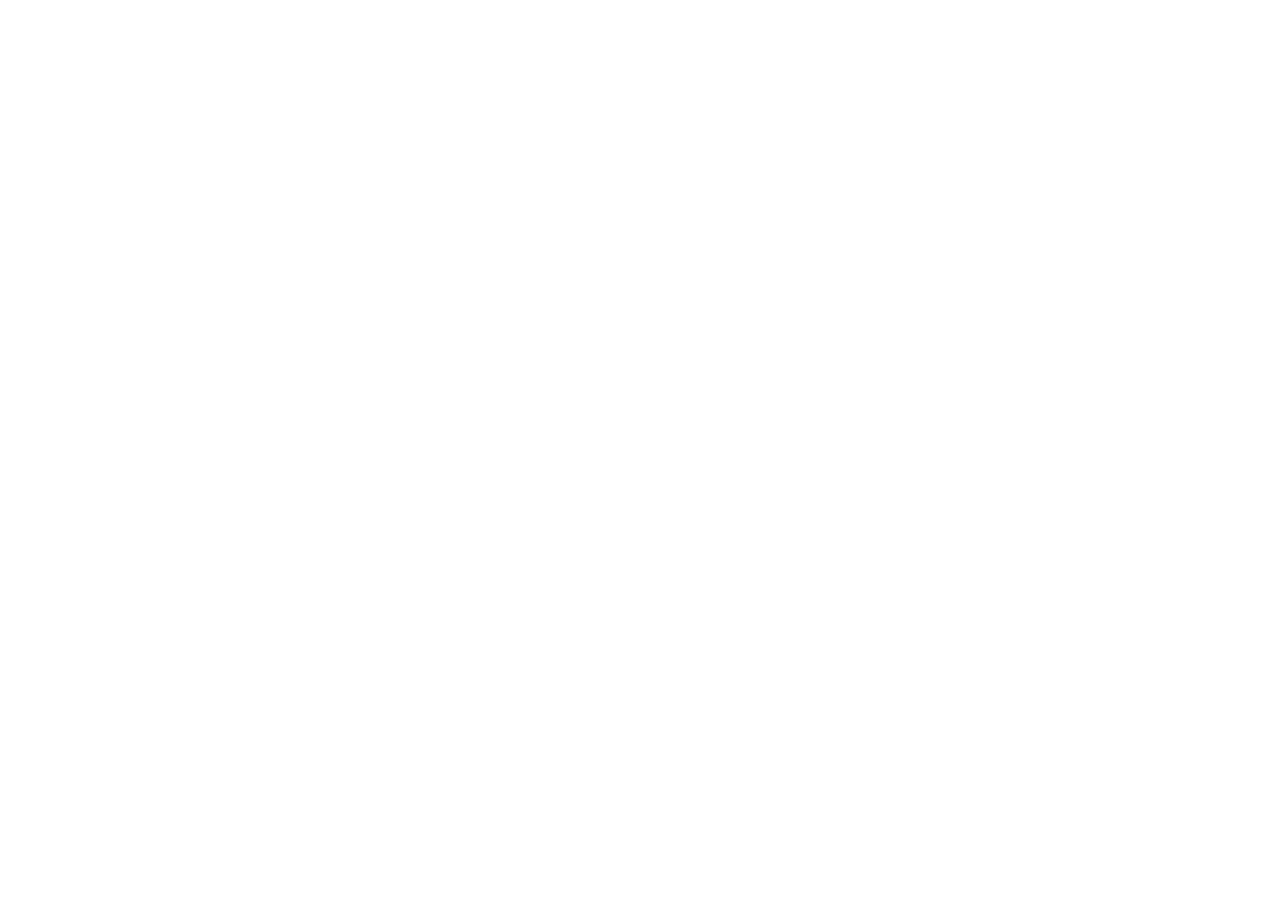
==== index.html @ 7405d925 "parte inicial del html, aplicado el scss y el git" ====
<!DOCTYPE html>
<html lang="es">
<head>
    <meta charset="UTF-8">
    <meta name="viewport" content="width=device-width, initial-scale=1.0">
    <title>Supervivencia</title>
    <link rel="stylesheet" href="https://cdnjs.cloudflare.com/ajax/libs/font-awesome/6.5.2/css/all.min.css" integrity="sha512-SnH5WK+bZxgPHs44uWIX+LLJAJ9/2PkPKZ5QiAj6Ta86w+fsb2TkcmfRyVX3pBnMFcV7oQPJkl9QevSCWr3W6A==" crossorigin="anonymous" referrerpolicy="no-referrer" />
    <link href="https://cdn.jsdelivr.net/npm/bootstrap@5.0.2/dist/css/bootstrap.min.css" rel="stylesheet" integrity="sha384-EVSTQN3/azprG1Anm3QDgpJLIm9Nao0Yz1ztcQTwFspd3yD65VohhpuuCOmLASjC" crossorigin="anonymous">
    <link rel="stylesheet" href="/estilos.css">
</head>
<body>
    
</body>
</html>
---- estilos.css ----
/*# sourceMappingURL=estilos.css.map */
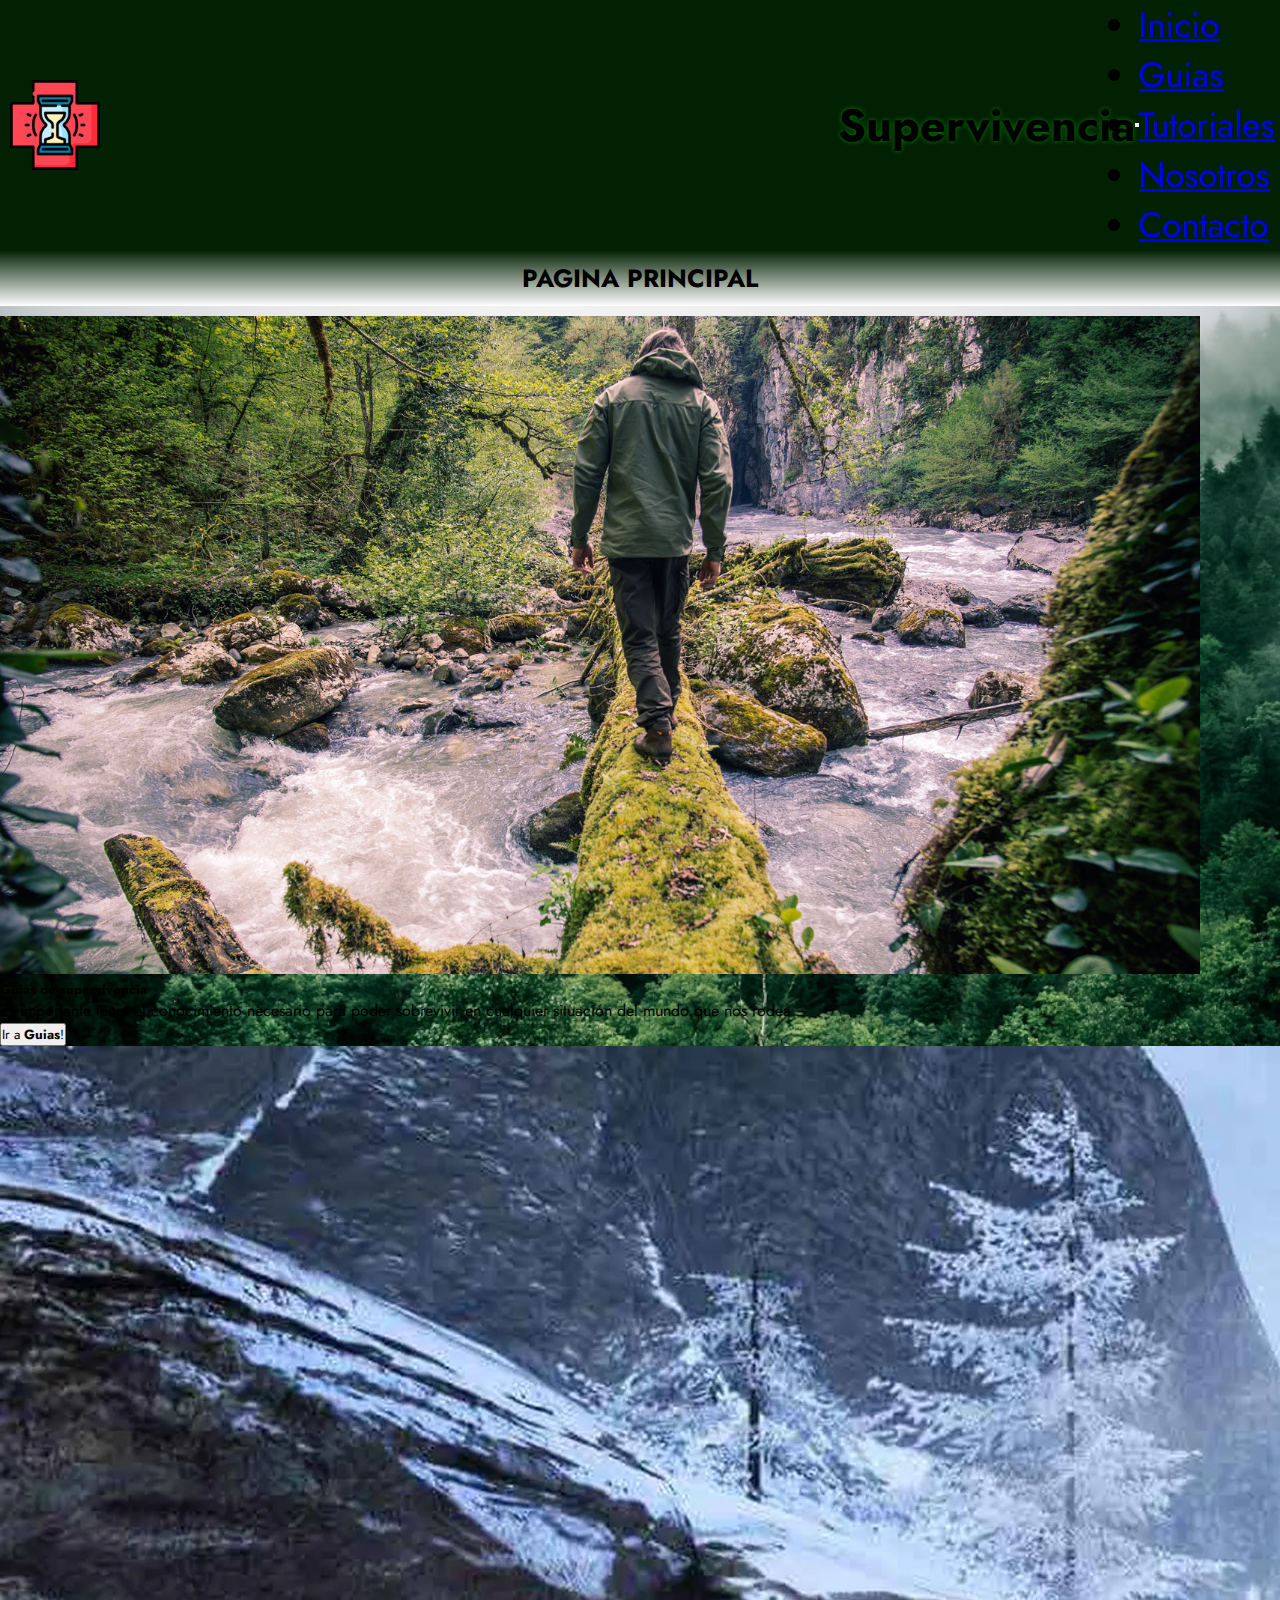
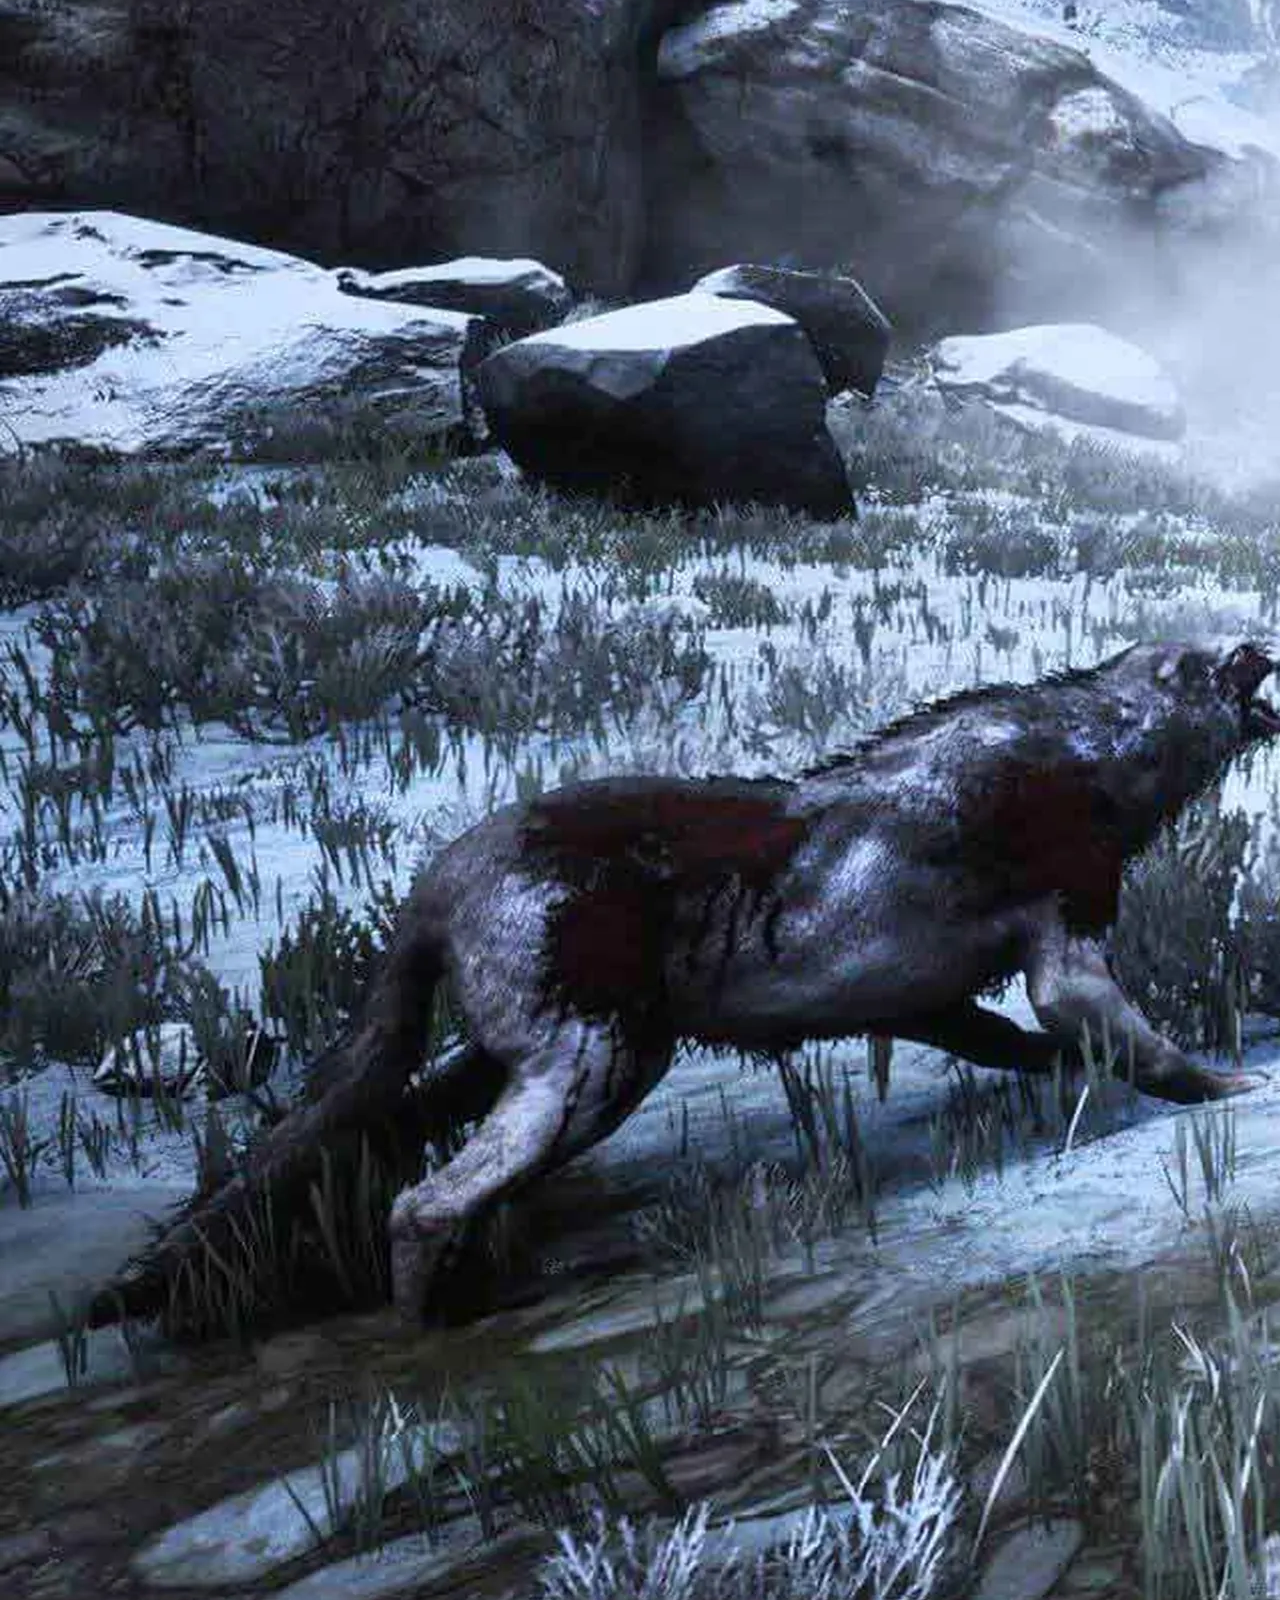
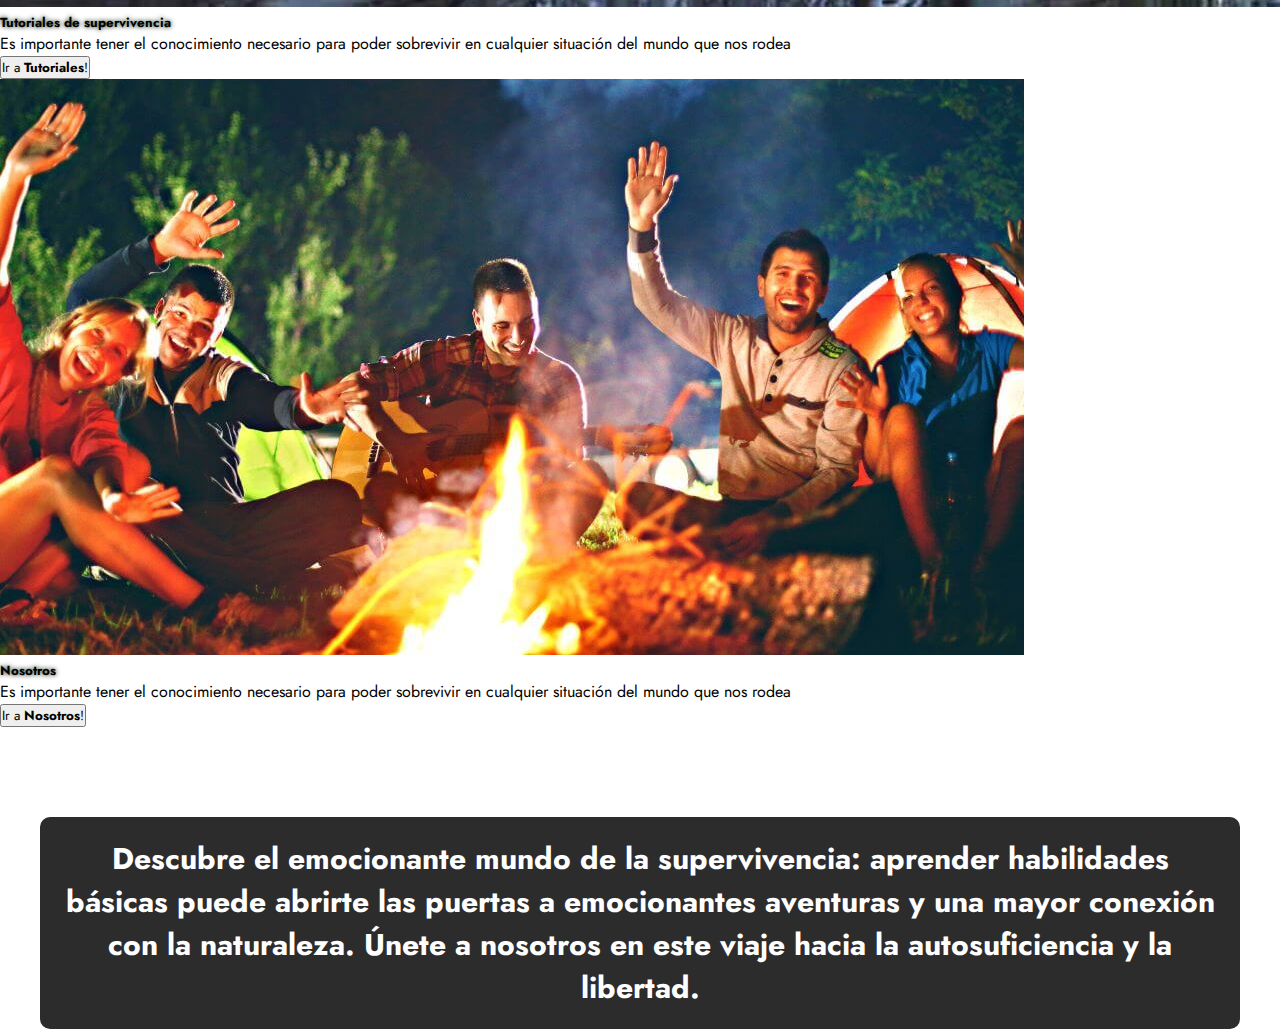
==== commit 4937a370: "cree el inicio y base inciial del html, use boostrap, grid en boostrap, agregue imagenes y unas card" ====
--- a/index.html
+++ b/index.html
@@ -9,6 +9,81 @@
     <link rel="stylesheet" href="/estilos.css">
 </head>
 <body>
-    
+    <header>
+        <nav class="navbar navbar-expand-lg navbar-light bg-light">
+            <div class="container-fluid">
+                <a class="navbar-brand" href="#"><img src="./assets/LOGO.png" alt="Logo Supervivencia" id="logo"></a>
+                <h1>Supervivencia</h1>
+                <button class="navbar-toggler" type="button" data-bs-toggle="collapse" data-bs-target="#navbarNavDropdown" aria-controls="navbarNavDropdown" aria-expanded="false" aria-label="Toggle navigation">
+                <span class="navbar-toggler-icon"></span>
+            </button>
+            <div class="collapse navbar-collapse" id="navbarNavDropdown">
+                <ul class="navbar-nav">
+                    <li class="nav-item">
+                        <a class="nav-link active" aria-current="page" href="#">Inicio</a>
+                    </li>
+                    <li class="nav-item">
+                        <a class="nav-link" href="#">Guias</a>
+                    </li>
+                    <li class="nav-item">
+                        <a class="nav-link" href="#">Tutoriales</a>
+                    </li>
+                    <li class="nav-item">
+                        <a class="nav-link" href="#">Nosotros</a>
+                    </li>
+                    <li class="nav-item">
+                        <a class="nav-link" href="#">Contacto</a>
+                        </li>
+                </ul>
+            </div>
+            </div>
+        </nav>
+    </header>
+    <main>
+        <h2>PAGINA PRINCIPAL</h2>
+        <section class="container cards">
+            <div class="row justify-content-center">
+                <div class="col-4">
+                    <div class="card guia">
+                        <img src="./assets/GUIA.png" class="card-img-top" alt="Referencia Hombre en el Bosque">
+                        <div class="card-body">
+                            <h5 class="card-title">Guias de supervivencia</h5>
+                            <p class="card-text">Es importante tener el conocimiento necesario para poder sobrevivir en cualquier situación del mundo que nos rodea</p>
+                            <button type="button" class="btn btn-success">Ir a <strong>Guias</strong>!</button>
+                        </div>
+                    </div>
+                </div>
+                <div class="col-4">
+                    <div class="card guia">
+                        <img src="./assets/TUTORIALES.webp" class="card-img-top" alt="Referencia Hombre en el Bosque">
+                        <div class="card-body">
+                            <h5 class="card-title">Tutoriales de supervivencia</h5>
+                            <p class="card-text">Es importante tener el conocimiento necesario para poder sobrevivir en cualquier situación del mundo que nos rodea</p>
+                            <button type="button" class="btn btn-success">Ir a <strong>Tutoriales</strong>!</button>
+                        </div>
+                    </div>
+                </div>
+                <div class="col-4">
+                    <div class="card guia">
+                        <img src="./assets/NOSOTROSjpg.jpg" class="card-img-top" alt="Gente acampando">
+                        <div class="card-body">
+                            <h5 class="card-title">Nosotros</h5>
+                            <p class="card-text">Es importante tener el conocimiento necesario para poder sobrevivir en cualquier situación del mundo que nos rodea</p>
+                            <button type="button" class="btn btn-success">Ir a <strong>Nosotros</strong>!</button>
+                        </div>
+                    </div>
+                </div>
+            </div>
+        </section>   
+        <h3 class="bionos">Descubre el emocionante mundo de la supervivencia: aprender habilidades básicas puede abrirte las puertas a emocionantes aventuras y una mayor conexión con la naturaleza. Únete a nosotros en este viaje hacia la autosuficiencia y la libertad.</h3>     
+    </main>
+    <footer>
+        <p>&copy; 2024 <strong>Supervivencia</strong>. Todos los derechos reservados.
+        <a href="https://www.instagram.com/"><i class="fa-brands fa-instagram fa-beat"></i></a>
+        <a href="https://www.facebook.com"><i class="fa-brands fa-facebook fa-beat"></i></a>
+        </p>
+    </footer>
+    <script src="https://cdn.jsdelivr.net/npm/@popperjs/core@2.9.2/dist/umd/popper.min.js" integrity="sha384-IQsoLXl5PILFhosVNubq5LC7Qb9DXgDA9i+tQ8Zj3iwWAwPtgFTxbJ8NT4GN1R8p" crossorigin="anonymous"></script>
+    <script src="https://cdn.jsdelivr.net/npm/bootstrap@5.0.2/dist/js/bootstrap.min.js" integrity="sha384-cVKIPhGWiC2Al4u+LWgxfKTRIcfu0JTxR+EQDz/bgldoEyl4H0zUF0QKbrJ0EcQF" crossorigin="anonymous"></script>
 </body>
 </html>--- a/estilos.css
+++ b/estilos.css
@@ -1,3 +1,111 @@
+@import url("https://fonts.googleapis.com/css2?family=Jost:ital,wght@0,100..900;1,100..900&display=swap");
+* {
+  margin: 0;
+  padding: 0;
+  box-sizing: border-box;
+  font-family: "Jost", sans-serif;
+}
 
+main {
+  height: 800px;
+  width: auto;
+  background-image: url(./assets/BACKGROUND.avif);
+  background-size: cover;
+  background-position: center;
+}
+main h2 {
+  background-image: linear-gradient(to bottom, rgb(2, 32, 2), rgb(255, 255, 255)) !important;
+  font-size: 25px;
+  padding: 10px;
+  text-align: center;
+}
+
+.cards {
+  margin-top: 10px;
+}
+.cards .guia img {
+  background-position: center;
+  filter: grayscale(0%);
+  transition: 0.5s;
+}
+.cards .guia img:hover {
+  filter: grayscale(100%) !important;
+  transform: scale(0.93);
+}
+.cards .guia .card-title {
+  text-shadow: 0 0 5px rgb(0, 27, 0);
+}
+.cards .guia .boton-cards {
+  background-color: green !important;
+  border: rgb(2, 32, 2);
+}
+
+header #logo {
+  width: 110px;
+  padding: 10px;
+}
+header h1 {
+  font-size: 45px;
+  margin-left: 30px;
+  text-shadow: 0 0 5px green;
+}
+header .navbar {
+  border-top: none !important;
+  border-bottom: none !important;
+  background-color: rgb(2, 32, 2) !important;
+}
+header .container-fluid {
+  background-color: rgb(2, 32, 2);
+  display: flex;
+  align-items: center;
+}
+header .container-fluid .navbar-brand {
+  display: flex;
+  align-items: center;
+  margin-right: auto;
+  vertical-align: center;
+}
+header .container-fluid .navbar-nav {
+  margin-left: auto;
+  font-size: 35px;
+  padding: 0px;
+}
+header .container-fluid .navbar-nav .nav-link {
+  margin-right: 5px;
+}
+
+.bionos {
+  font-size: 30px;
+  color: #FFFFFF;
+  text-align: center;
+  padding: 20px;
+  background-color: rgba(24, 23, 23, 0.911);
+  border-radius: 10px;
+  margin: 40px;
+  margin-top: 90px;
+}
+
+footer {
+  background-color: #0f0000;
+  color: white;
+  text-align: center;
+  padding: 20px;
+  font-size: 25px;
+}
+
+footer p {
+  display: inline-block;
+  vertical-align: middle;
+  text-align: center;
+}
+
+footer i {
+  display: inline-block;
+  margin-left: 10px !important;
+  font-size: 45px;
+  padding: 5px;
+  color: green;
+  vertical-align: middle;
+}
 
 /*# sourceMappingURL=estilos.css.map */
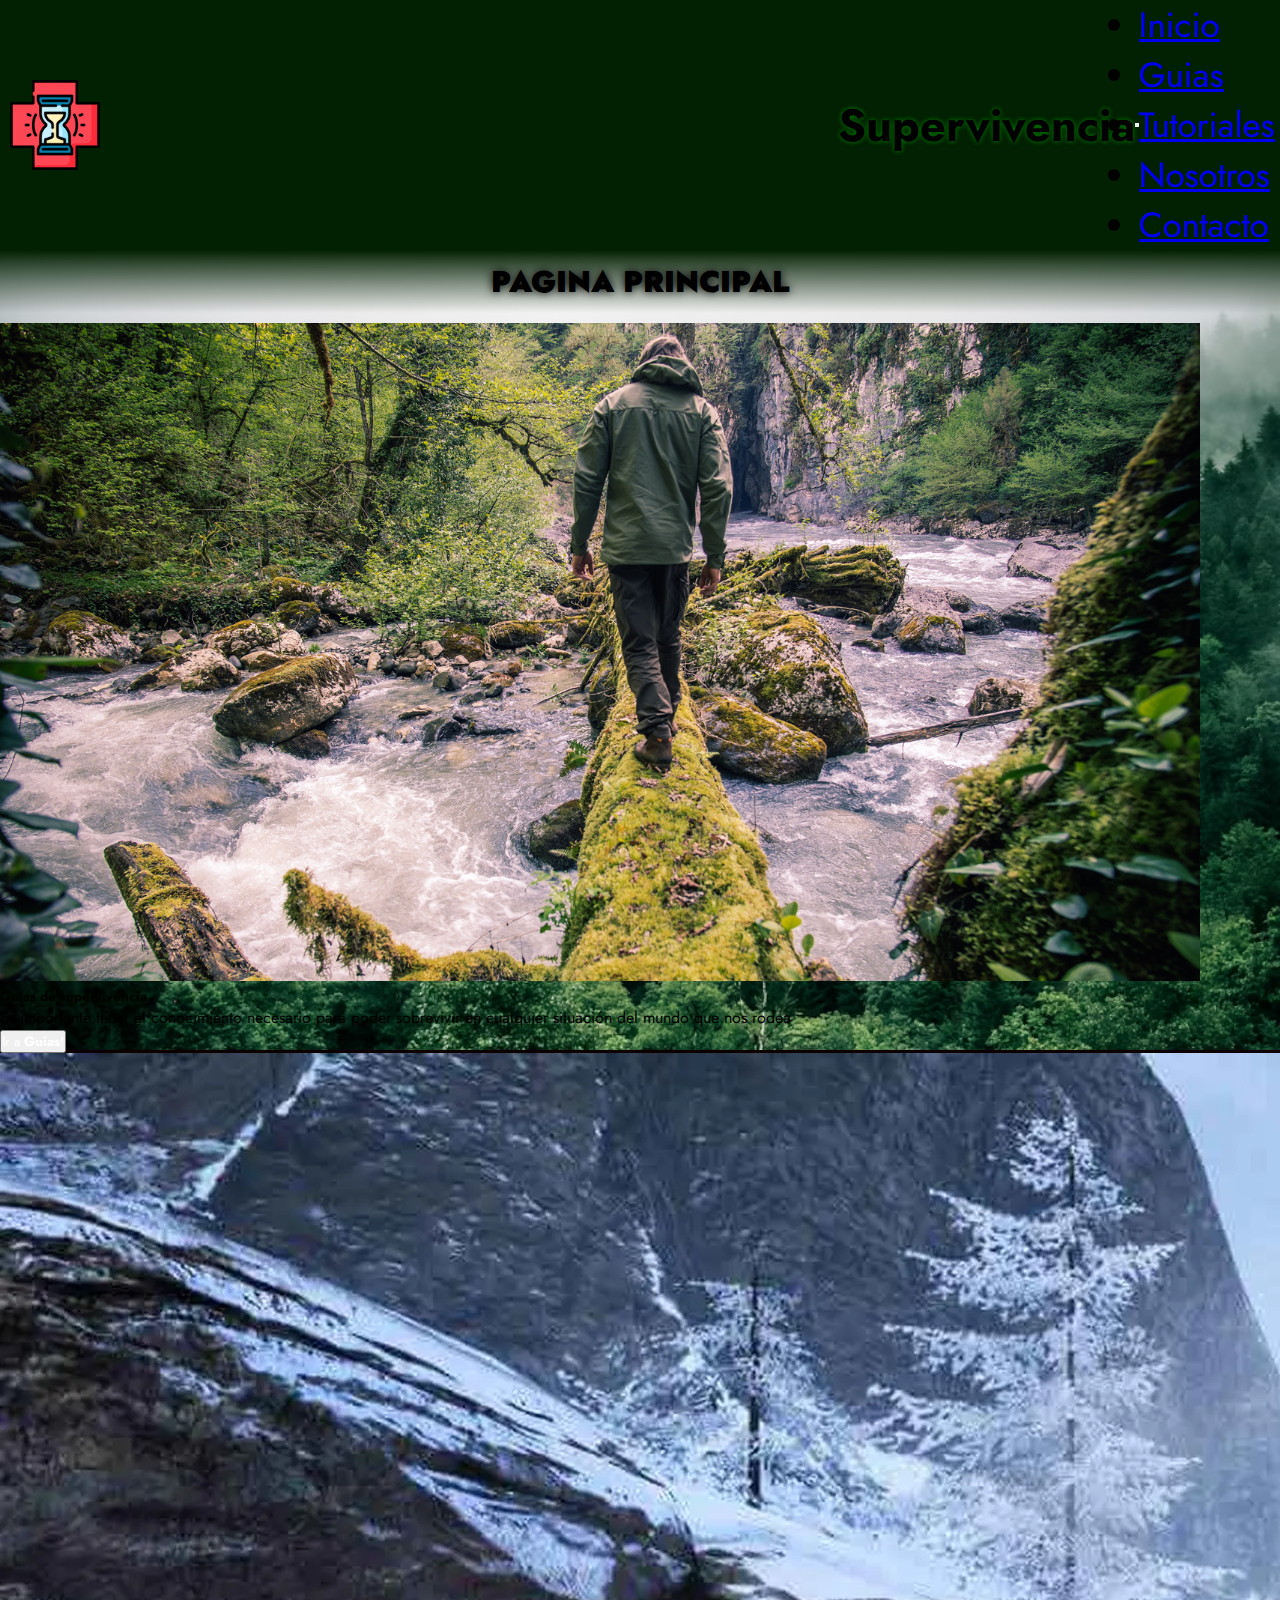
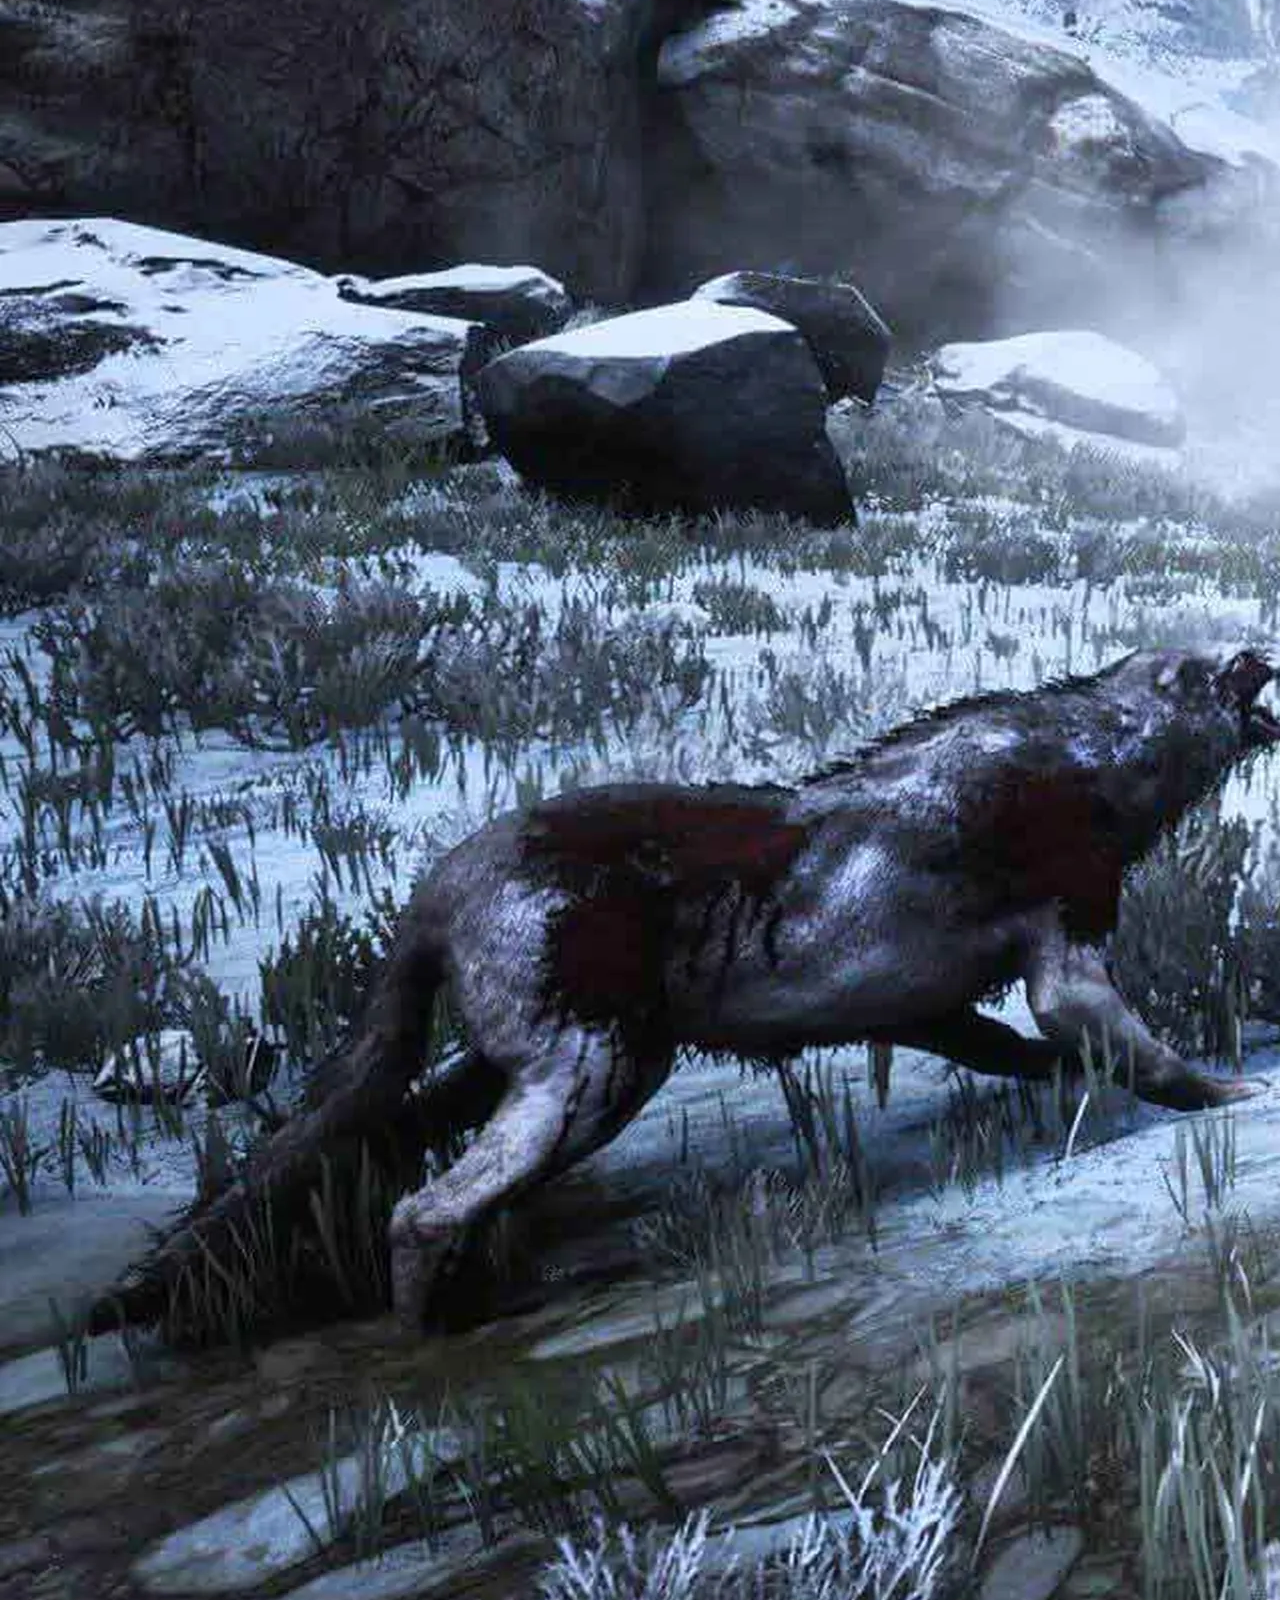
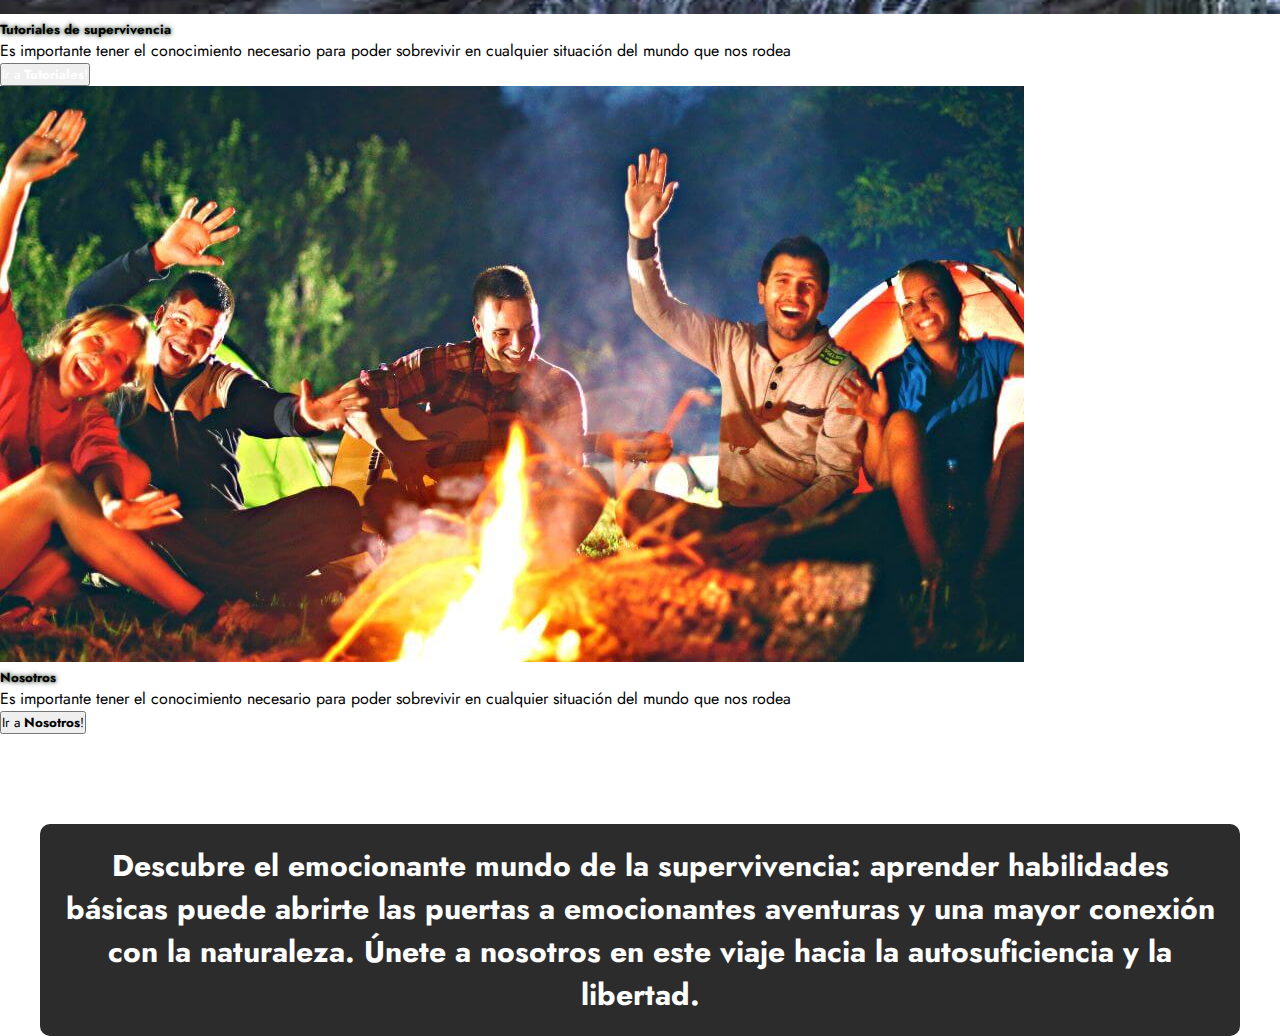
==== commit ebb45c65: "finalizada la guia con grid desde scss, empezando señales" ====
--- a/index.html
+++ b/index.html
@@ -23,10 +23,10 @@
                         <a class="nav-link active" aria-current="page" href="#">Inicio</a>
                     </li>
                     <li class="nav-item">
-                        <a class="nav-link" href="#">Guias</a>
+                        <a class="nav-link" href="./pages/guias.html">Guias</a>
                     </li>
                     <li class="nav-item">
-                        <a class="nav-link" href="#">Tutoriales</a>
+                        <a class="nav-link" href="./pages/tutoriales.html">Tutoriales</a>
                     </li>
                     <li class="nav-item">
                         <a class="nav-link" href="#">Nosotros</a>
@@ -39,8 +39,8 @@
             </div>
         </nav>
     </header>
-    <main>
-        <h2>PAGINA PRINCIPAL</h2>
+    <main class="inicio-main">
+        <h2 class="info"><strong>PAGINA PRINCIPAL</strong></h2>
         <section class="container cards">
             <div class="row justify-content-center">
                 <div class="col-4">
@@ -49,7 +49,7 @@
                         <div class="card-body">
                             <h5 class="card-title">Guias de supervivencia</h5>
                             <p class="card-text">Es importante tener el conocimiento necesario para poder sobrevivir en cualquier situación del mundo que nos rodea</p>
-                            <button type="button" class="btn btn-success">Ir a <strong>Guias</strong>!</button>
+                            <button type="button" class="btn btn-success"><a class="boton" href="./pages/guias.html">Ir a <strong>Guias</strong>!</a></button>
                         </div>
                     </div>
                 </div>
@@ -59,7 +59,7 @@
                         <div class="card-body">
                             <h5 class="card-title">Tutoriales de supervivencia</h5>
                             <p class="card-text">Es importante tener el conocimiento necesario para poder sobrevivir en cualquier situación del mundo que nos rodea</p>
-                            <button type="button" class="btn btn-success">Ir a <strong>Tutoriales</strong>!</button>
+                            <button type="button" class="btn btn-success boton">Ir a <strong>Tutoriales</strong>!</button>
                         </div>
                     </div>
                 </div>
--- a/estilos.css
+++ b/estilos.css
@@ -1,3 +1,4 @@
+@charset "UTF-8";
 @import url("https://fonts.googleapis.com/css2?family=Jost:ital,wght@0,100..900;1,100..900&display=swap");
 * {
   margin: 0;
@@ -6,16 +7,32 @@
   font-family: "Jost", sans-serif;
 }
 
-main {
+.inicio-main {
   height: 800px;
   width: auto;
   background-image: url(./assets/BACKGROUND.avif);
   background-size: cover;
   background-position: center;
 }
-main h2 {
-  background-image: linear-gradient(to bottom, rgb(2, 32, 2), rgb(255, 255, 255)) !important;
-  font-size: 25px;
+.inicio-main .info {
+  background-image: linear-gradient(to bottom, rgb(2, 32, 2), rgba(2, 32, 2, 0)) !important;
+  font-size: 30px;
+  text-shadow: 0 0 10px black;
+  padding: 10px;
+  text-align: center;
+}
+
+.otros-main {
+  height: 1200px;
+  width: auto;
+  background-image: url(./assets/ARBOLES.jpg);
+  background-size: cover;
+  background-position: center;
+}
+.otros-main .info {
+  background-image: linear-gradient(to bottom, rgb(2, 32, 2), rgba(2, 32, 2, 0)) !important;
+  font-size: 30px;
+  text-shadow: 0 0 10px black;
   padding: 10px;
   text-align: center;
 }
@@ -35,9 +52,13 @@
 .cards .guia .card-title {
   text-shadow: 0 0 5px rgb(0, 27, 0);
 }
-.cards .guia .boton-cards {
-  background-color: green !important;
-  border: rgb(2, 32, 2);
+
+.boton {
+  text-decoration: none;
+  color: white;
+}
+.boton .boton:hover {
+  color: whitesmoke;
 }
 
 header #logo {
@@ -108,4 +129,94 @@
   vertical-align: middle;
 }
 
+.articulos {
+  display: grid;
+  grid-template-columns: repeat(2, 1fr);
+  gap: 20px;
+  margin: 30px;
+}
+.articulos .articulo {
+  border: 1px black solid;
+  padding: 20px;
+  border-radius: 10px;
+  background-image: linear-gradient(to top, rgba(2, 32, 2, 0.747), rgba(0, 0, 0, 0.918)), url(./assets/BACKGROUND.avif);
+  background-size: cover;
+  background-position: center;
+}
+.articulos .articulo h2 {
+  margin-bottom: 10px;
+}
+.articulos .articulo p {
+  margin-bottom: 15px;
+}
+.articulos .articulo a {
+  color: white;
+  padding: 5px 7px;
+  margin-top: 3px;
+  font-size: 20px;
+  text-shadow: 0 0 5px black;
+  border: 2px solid rgb(2, 32, 2);
+  border-radius: 30px;
+  text-decoration: none;
+  font-weight: bold;
+  transition: 0.5s;
+}
+.articulos .articulo a:hover {
+  background-color: darkgreen;
+}
+.articulos .articulo img {
+  width: 100%;
+  height: 350px;
+  border-radius: 5px;
+  box-shadow: 0 0 10px rgba(0, 0, 0, 0.2);
+}
+
+.señales {
+  display: grid;
+  grid-template-columns: repeat(3, 1fr);
+  gap: 20px;
+  margin: 30px;
+}
+.señales .articulo {
+  border: 1px black solid;
+  padding: 20px;
+  border-radius: 10px;
+  background-image: linear-gradient(to top, rgba(2, 32, 2, 0.747), rgba(0, 0, 0, 0.918)), url(./assets/BACKGROUND.avif);
+  background-size: cover;
+  background-position: center;
+  display: flex; /* Agregar display flex */
+  flex-direction: column; /* Alinear contenido en columna */
+  justify-content: center; /* Centrar verticalmente */
+}
+.señales .articulo h2 {
+  margin-bottom: 10px;
+  font-size: 30px;
+  margin-top: 15px;
+}
+.señales .articulo p {
+  margin-bottom: 15px;
+}
+.señales .articulo a {
+  color: white;
+  padding: 5px 7px;
+  margin-top: 3px;
+  font-size: 20px;
+  text-shadow: 0 0 5px black;
+  border: 2px solid rgb(2, 32, 2);
+  border-radius: 30px;
+  text-decoration: none;
+  font-weight: bold;
+  transition: 0.5s;
+}
+.señales .articulo a:hover {
+  background-color: darkgreen;
+}
+.señales .articulo img {
+  /* width: 100%; */
+  height: 250px;
+  border-radius: 5px;
+  box-shadow: 0 0 10px rgba(0, 0, 0, 0.2);
+  align-self: center; /* Centrar horizontalmente */
+}
+
 /*# sourceMappingURL=estilos.css.map */
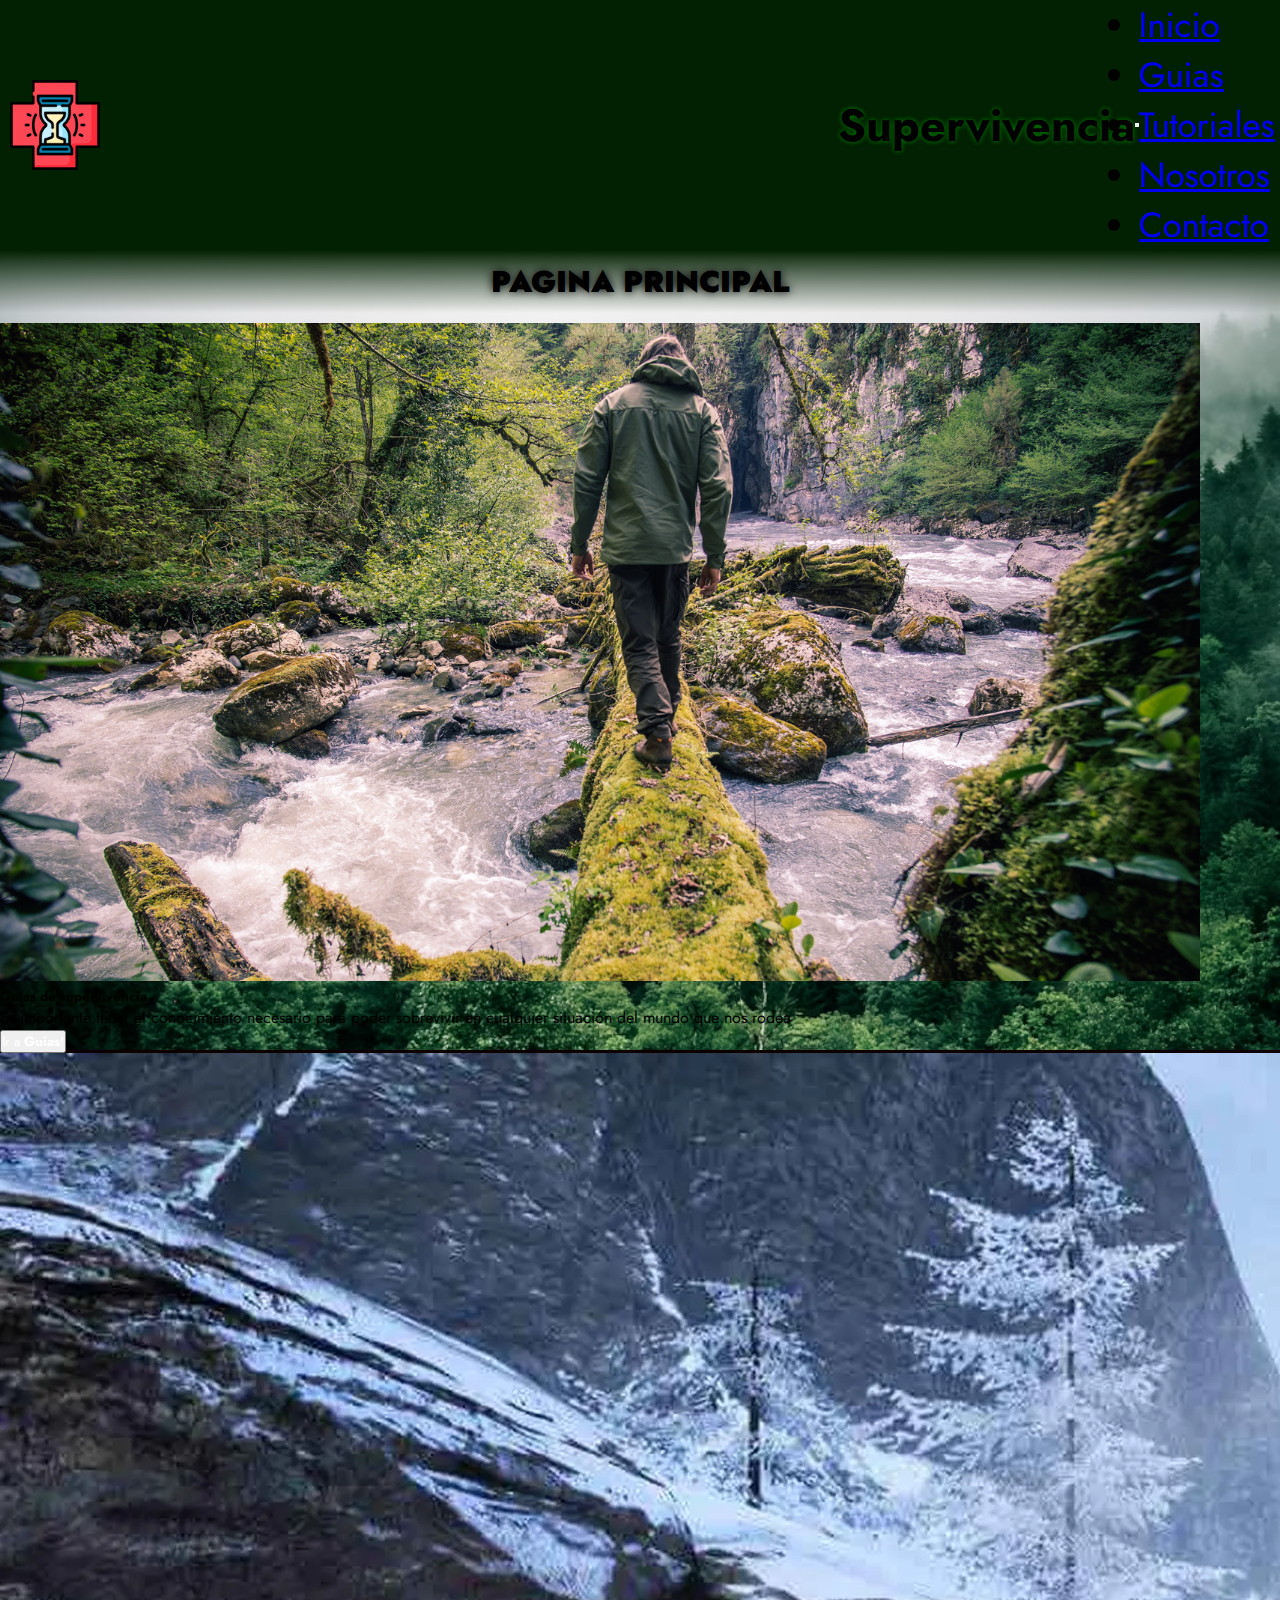
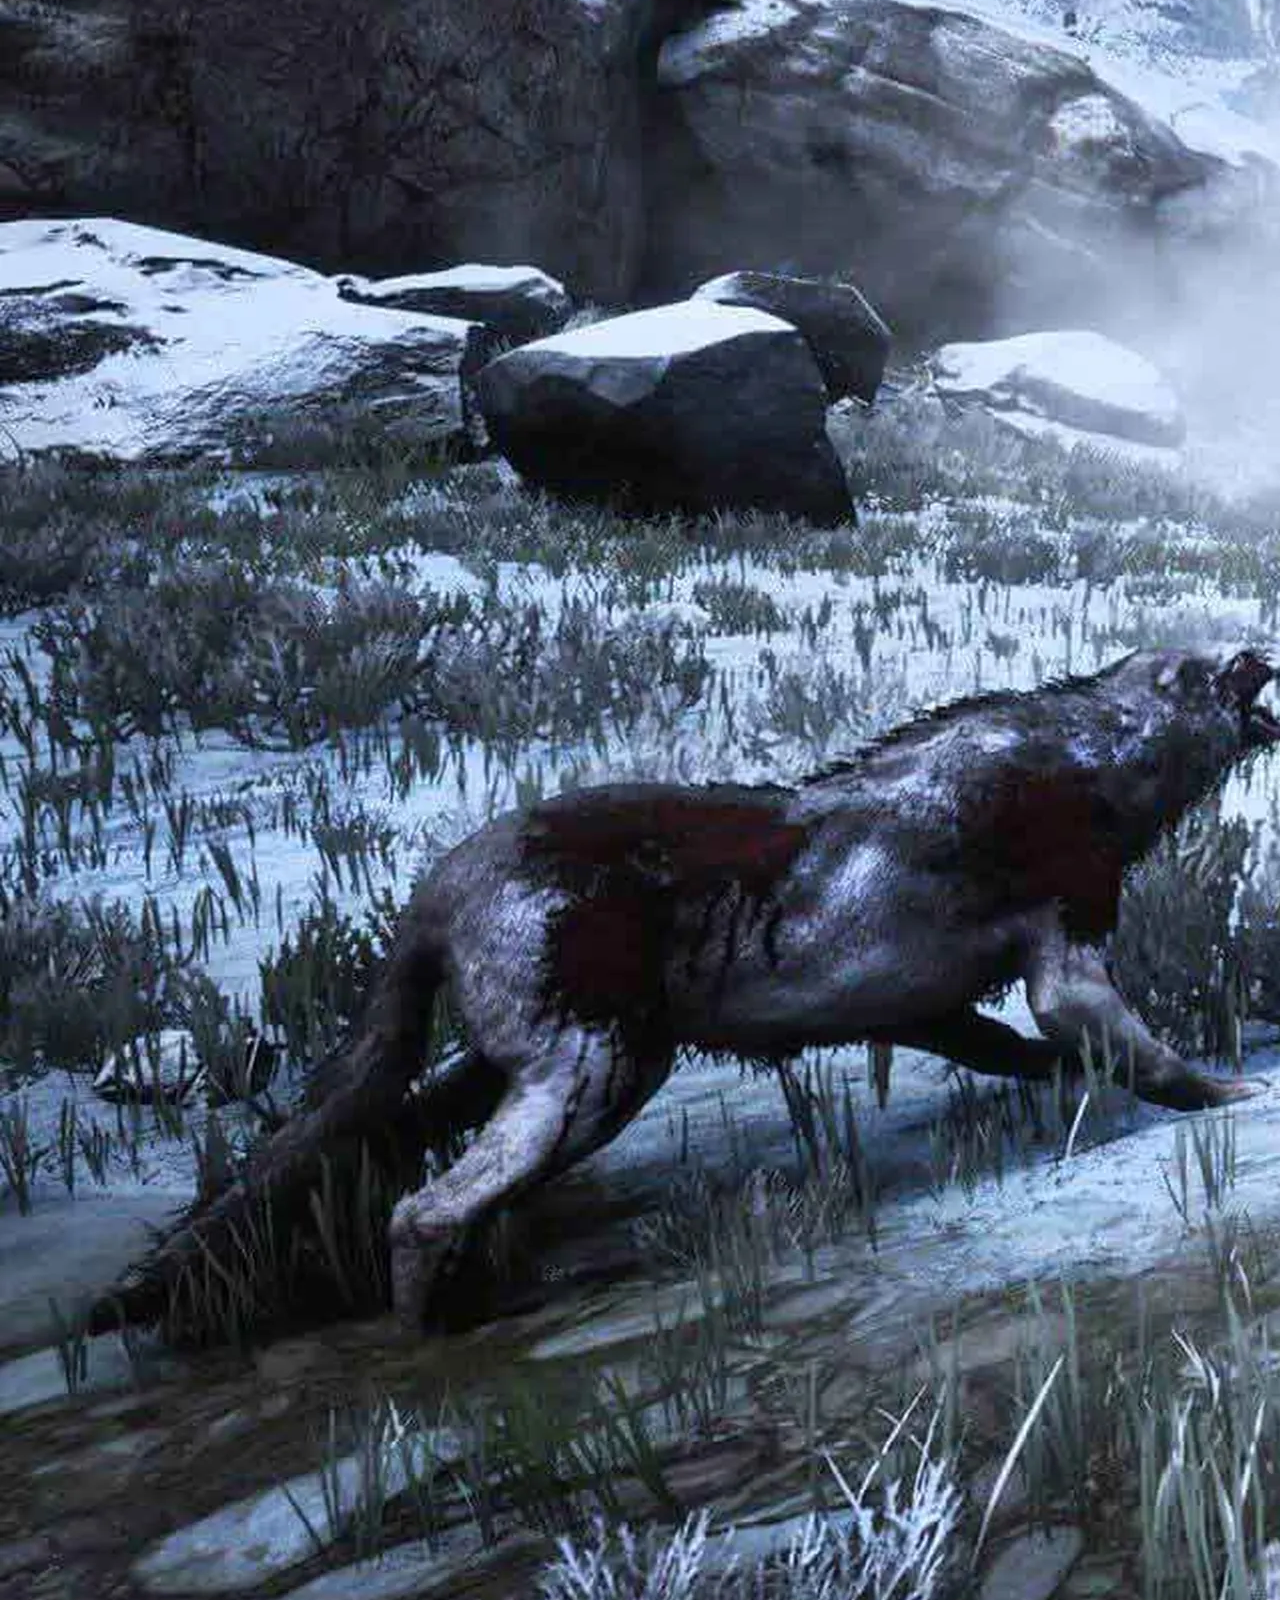
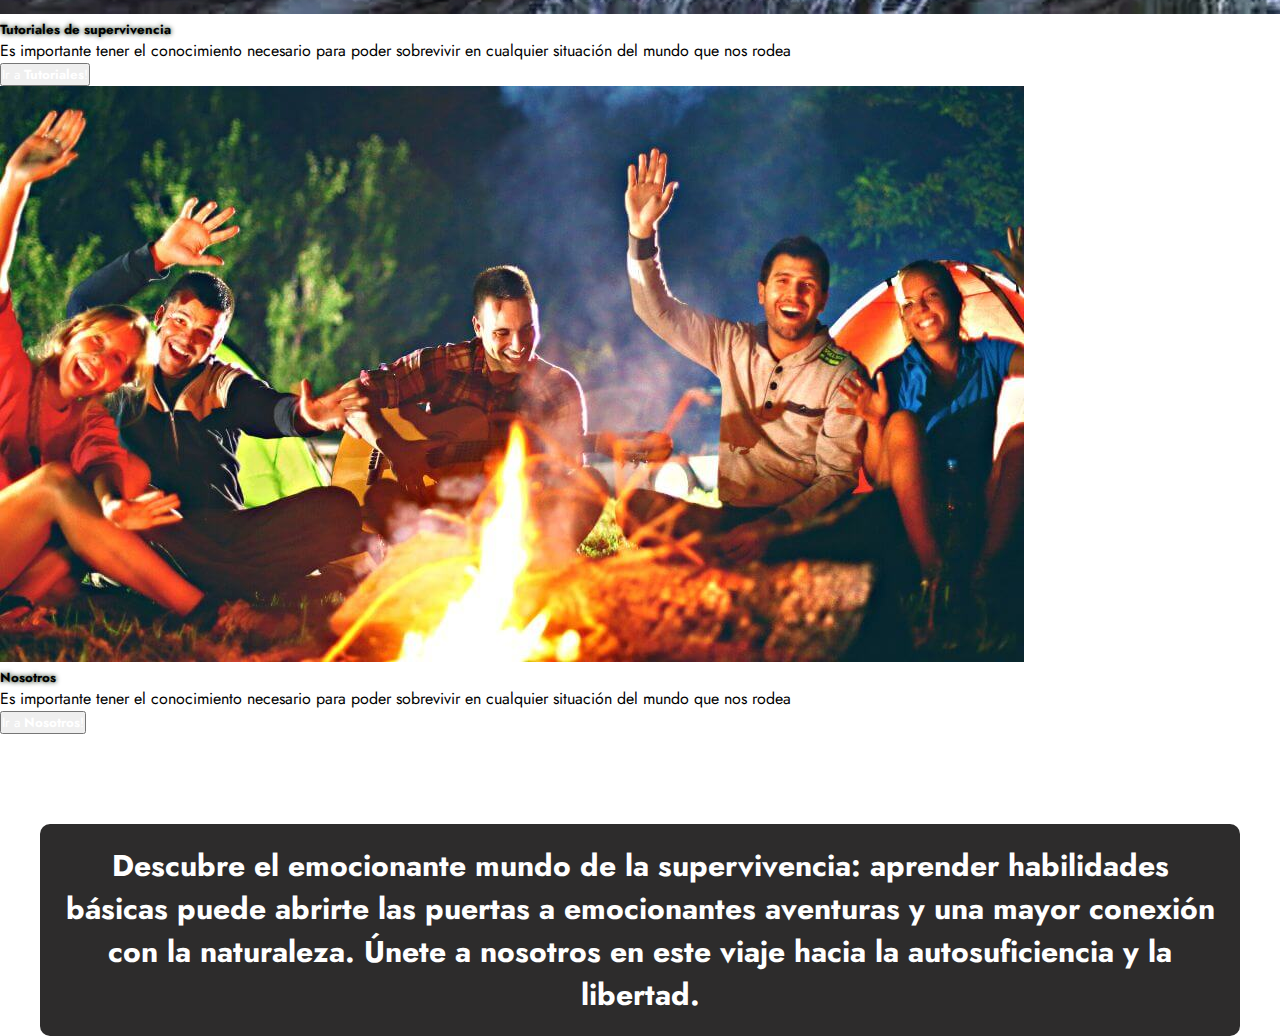
==== commit 9f26e0a7: "utlimas modificaciones, aplicando seo en imagenes con alt y en tags meta (description y keywords)" ====
--- a/index.html
+++ b/index.html
@@ -7,6 +7,8 @@
     <link rel="stylesheet" href="https://cdnjs.cloudflare.com/ajax/libs/font-awesome/6.5.2/css/all.min.css" integrity="sha512-SnH5WK+bZxgPHs44uWIX+LLJAJ9/2PkPKZ5QiAj6Ta86w+fsb2TkcmfRyVX3pBnMFcV7oQPJkl9QevSCWr3W6A==" crossorigin="anonymous" referrerpolicy="no-referrer" />
     <link href="https://cdn.jsdelivr.net/npm/bootstrap@5.0.2/dist/css/bootstrap.min.css" rel="stylesheet" integrity="sha384-EVSTQN3/azprG1Anm3QDgpJLIm9Nao0Yz1ztcQTwFspd3yD65VohhpuuCOmLASjC" crossorigin="anonymous">
     <link rel="stylesheet" href="/estilos.css">
+    <meta name="description" content="Tutoriales, guias, tips, para poder sobrevivir en la selva, rio, montaña, aprendiendo tecnicas, trucos y demas para poder pasar un buen campamento, escalada de montaña, dia en el bosque, etc!">
+    <meta name="keyword" content="Sobrevivir, supervivencia, sin celular, tips vida o muerte, tecnicas sos, sos, bosque, campamento, montaña,escalada de montaña, rio, caminata en el bosque">
 </head>
 <body>
     <header>
@@ -29,10 +31,10 @@
                         <a class="nav-link" href="./pages/tutoriales.html">Tutoriales</a>
                     </li>
                     <li class="nav-item">
-                        <a class="nav-link" href="#">Nosotros</a>
+                        <a class="nav-link" href="./pages/nosotros.html">Nosotros</a>
                     </li>
                     <li class="nav-item">
-                        <a class="nav-link" href="#">Contacto</a>
+                        <a class="nav-link" href="./pages/contacto.html">Contacto</a>
                         </li>
                 </ul>
             </div>
@@ -55,11 +57,11 @@
                 </div>
                 <div class="col-4">
                     <div class="card guia">
-                        <img src="./assets/TUTORIALES.webp" class="card-img-top" alt="Referencia Hombre en el Bosque">
+                        <img src="./assets/TUTORIALES.webp" class="card-img-top" alt="Cazando">
                         <div class="card-body">
                             <h5 class="card-title">Tutoriales de supervivencia</h5>
                             <p class="card-text">Es importante tener el conocimiento necesario para poder sobrevivir en cualquier situación del mundo que nos rodea</p>
-                            <button type="button" class="btn btn-success boton">Ir a <strong>Tutoriales</strong>!</button>
+                            <button type="button" class="btn btn-success"><a class="boton" href="./pages/tutoriales.html">Ir a <strong>Tutoriales</strong>!</a></button>
                         </div>
                     </div>
                 </div>
@@ -69,7 +71,7 @@
                         <div class="card-body">
                             <h5 class="card-title">Nosotros</h5>
                             <p class="card-text">Es importante tener el conocimiento necesario para poder sobrevivir en cualquier situación del mundo que nos rodea</p>
-                            <button type="button" class="btn btn-success">Ir a <strong>Nosotros</strong>!</button>
+                            <button type="button" class="btn btn-success"><a class="boton" href="./pages/nosotros.html">Ir a <strong>Nosotros</strong>!</a></button>
                         </div>
                     </div>
                 </div>
--- a/estilos.css
+++ b/estilos.css
@@ -23,13 +23,58 @@
 }
 
 .otros-main {
-  height: 1200px;
+  height: 2650px;
   width: auto;
   background-image: url(./assets/ARBOLES.jpg);
   background-size: cover;
   background-position: center;
 }
 .otros-main .info {
+  background-image: linear-gradient(to bottom, rgb(2, 32, 2), rgba(2, 32, 2, 0)) !important;
+  font-size: 30px;
+  text-shadow: 0 0 10px black;
+  padding: 10px;
+  text-align: center;
+}
+
+.señales-main {
+  height: 800px;
+  width: auto;
+  background-image: url(./assets/ARBOLES.jpg);
+  background-size: cover;
+  background-position: center;
+}
+.señales-main .info {
+  background-image: linear-gradient(to bottom, rgb(2, 32, 2), rgba(2, 32, 2, 0)) !important;
+  font-size: 30px;
+  text-shadow: 0 0 10px black;
+  padding: 10px;
+  text-align: center;
+}
+
+.nosotros-main {
+  height: 800px;
+  width: auto;
+  background-image: url(./assets/ARBOLES.jpg);
+  background-size: cover;
+  background-position: center;
+}
+.nosotros-main .info {
+  background-image: linear-gradient(to bottom, rgb(2, 32, 2), rgba(2, 32, 2, 0)) !important;
+  font-size: 30px;
+  text-shadow: 0 0 10px black;
+  padding: 10px;
+  text-align: center;
+}
+
+.contacto-main {
+  height: 850px;
+  width: auto;
+  background-image: url(./assets/ARBOLES.jpg);
+  background-size: cover;
+  background-position: center;
+}
+.contacto-main .info {
   background-image: linear-gradient(to bottom, rgb(2, 32, 2), rgba(2, 32, 2, 0)) !important;
   font-size: 30px;
   text-shadow: 0 0 10px black;
@@ -184,9 +229,9 @@
   background-image: linear-gradient(to top, rgba(2, 32, 2, 0.747), rgba(0, 0, 0, 0.918)), url(./assets/BACKGROUND.avif);
   background-size: cover;
   background-position: center;
-  display: flex; /* Agregar display flex */
-  flex-direction: column; /* Alinear contenido en columna */
-  justify-content: center; /* Centrar verticalmente */
+  display: flex;
+  flex-direction: column;
+  justify-content: center;
 }
 .señales .articulo h2 {
   margin-bottom: 10px;
@@ -212,11 +257,177 @@
   background-color: darkgreen;
 }
 .señales .articulo img {
-  /* width: 100%; */
-  height: 250px;
+  height: 300px;
   border-radius: 5px;
   box-shadow: 0 0 10px rgba(0, 0, 0, 0.2);
-  align-self: center; /* Centrar horizontalmente */
+  align-self: center;
+}
+
+.mapa-container {
+  display: flex;
+  align-items: center;
+  justify-content: center;
+  margin: 30px;
+}
+
+.bio-nosotros {
+  text-align: center;
+}
+
+.texto-form {
+  font-size: 30px;
+  color: #FFFFFF;
+  text-align: center;
+  padding: 20px;
+  background-color: rgb(2, 32, 2);
+  border-radius: 10px;
+}
+
+.pedido {
+  font-size: 30px;
+  color: #FFFFFF;
+  text-align: center;
+  padding: 20px;
+  background-color: rgba(83, 6, 6, 0.6509803922);
+  border-radius: 10px;
+  margin: 20px;
+  margin-top: 40px;
+}
+
+.formulario {
+  width: 80%;
+  margin: 0 auto;
+  margin-bottom: 40px;
+  padding: 20px;
+  color: white;
+  background-color: rgb(2, 32, 2);
+  border-radius: 10px;
+}
+
+.contacto {
+  margin-bottom: 10px;
+}
+
+input[type=text],
+input[type=email],
+textarea {
+  width: 100%;
+  padding: 10px;
+  border: 1px solid #ccc;
+  border-radius: 5px;
+  margin-top: 5px;
+}
+
+input[type=checkbox] {
+  margin-right: 5px;
+}
+
+input[type=submit] {
+  background-color: green;
+  color: white;
+  padding: 10px 20px;
+  border: none;
+  border-radius: 5px;
+  cursor: pointer;
+  transition: 0.5s;
+}
+
+input[type=submit]:hover {
+  background-color: darkolivegreen;
+}
+
+/* Media Queries */
+@media (max-width: 1200px) {
+  header h1 {
+    font-size: 40px;
+  }
+  .container-fluid .navbar-nav {
+    font-size: 30px;
+  }
+  .articulos, .señales {
+    grid-template-columns: 1fr;
+  }
+}
+@media (max-width: 992px) {
+  header h1 {
+    font-size: 35px;
+  }
+  .container-fluid .navbar-nav {
+    font-size: 25px;
+  }
+  .bionos {
+    font-size: 25px;
+  }
+  .texto-form {
+    font-size: 25px;
+  }
+}
+@media (max-width: 768px) {
+  header h1 {
+    font-size: 30px;
+  }
+  .container-fluid .navbar-nav {
+    font-size: 20px;
+  }
+  .info {
+    font-size: 25px;
+  }
+  .bionos, .texto-form {
+    font-size: 20px;
+  }
+  .articulos, .señales {
+    grid-template-columns: 1fr;
+  }
+}
+@media (max-width: 576px) {
+  header h1 {
+    font-size: 25px;
+  }
+  .container-fluid .navbar-nav {
+    font-size: 15px;
+  }
+  .info {
+    font-size: 20px;
+  }
+  .bionos, .texto-form {
+    font-size: 15px;
+  }
+  .articulos, .señales {
+    grid-template-columns: 1fr;
+  }
+}
+@media (max-width: 420px) {
+  header h1 {
+    font-size: 20px;
+  }
+  .container-fluid .navbar-nav {
+    font-size: 12px;
+  }
+  .info {
+    font-size: 18px;
+  }
+  .bionos, .texto-form {
+    font-size: 12px;
+  }
+  .articulos, .señales {
+    grid-template-columns: 1fr;
+  }
+  footer {
+    font-size: 20px;
+  }
+  footer i {
+    font-size: 35px;
+  }
+}
+@media (max-width: 800px) {
+  .cards .col-4 {
+    flex: 0 0 100%;
+    max-width: 100%;
+    margin: 15px;
+  }
+  .inicio-main {
+    height: 1800px;
+  }
 }
 
 /*# sourceMappingURL=estilos.css.map */
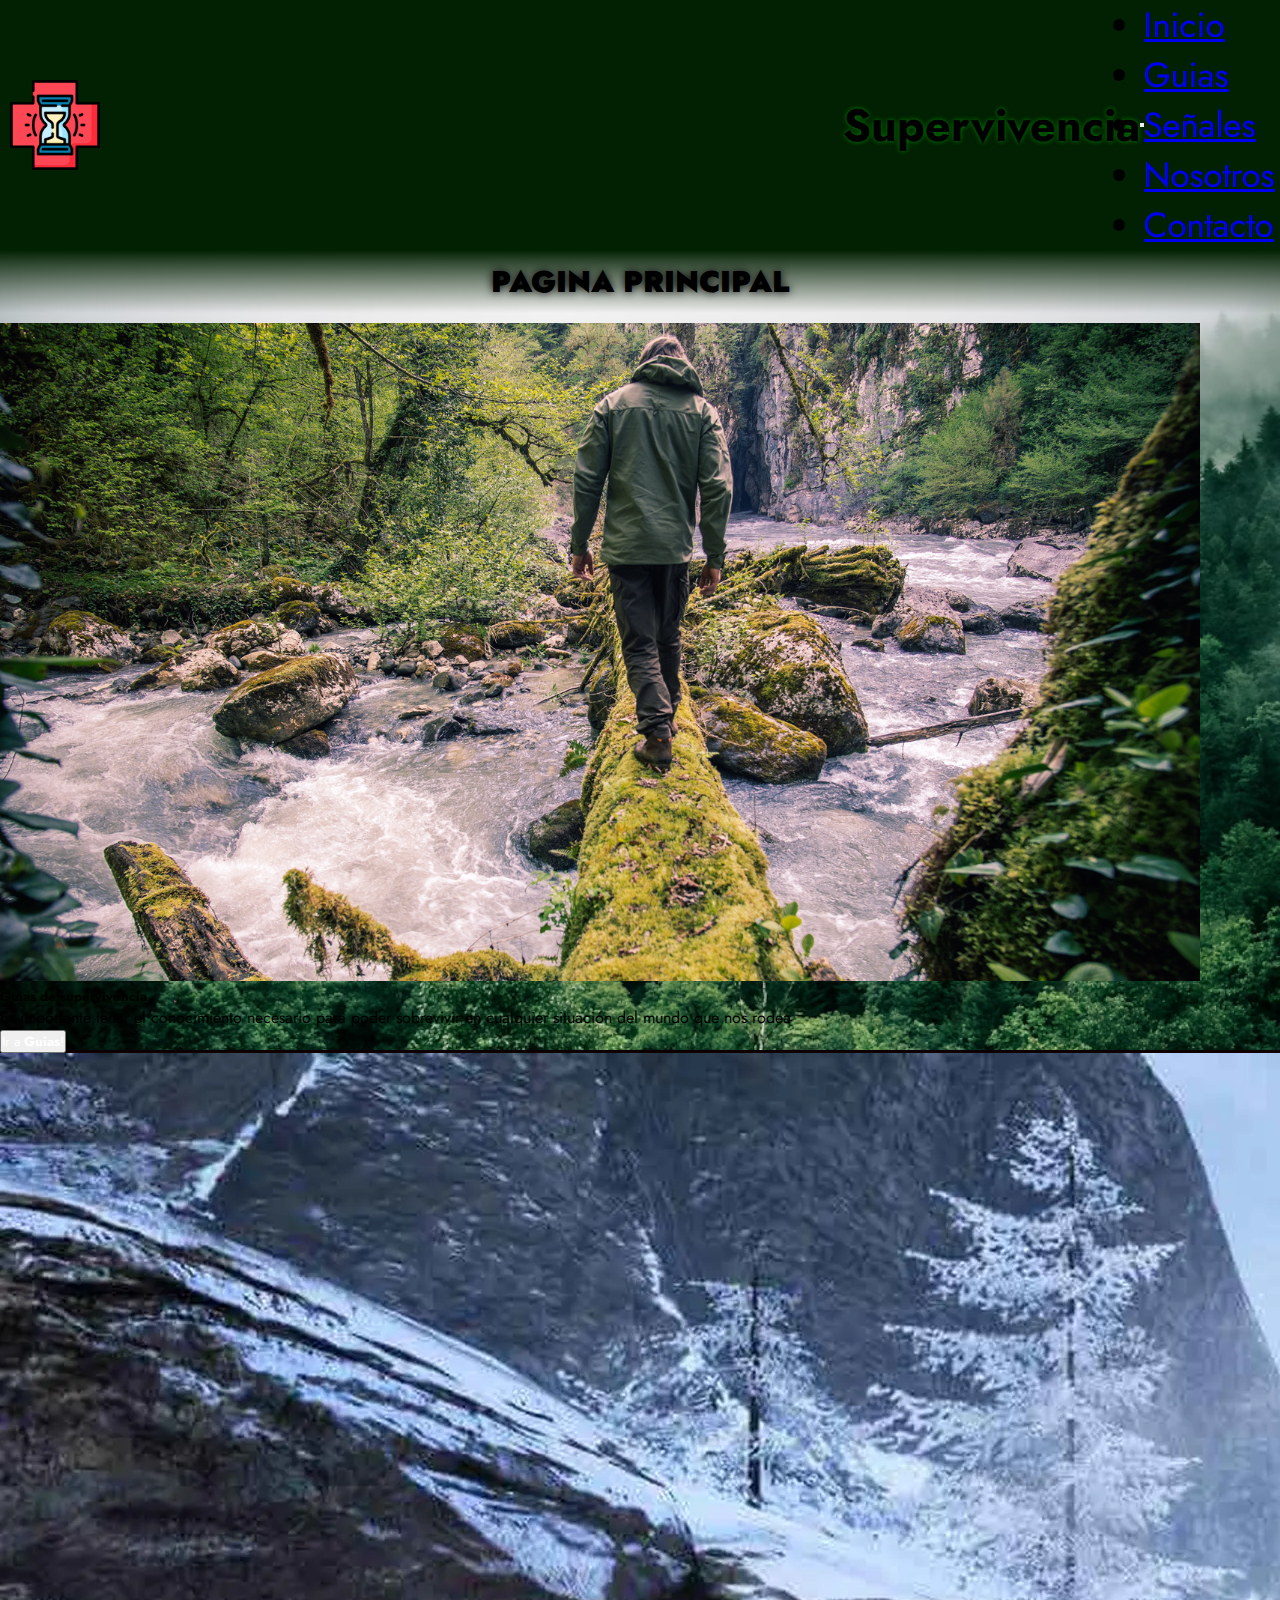
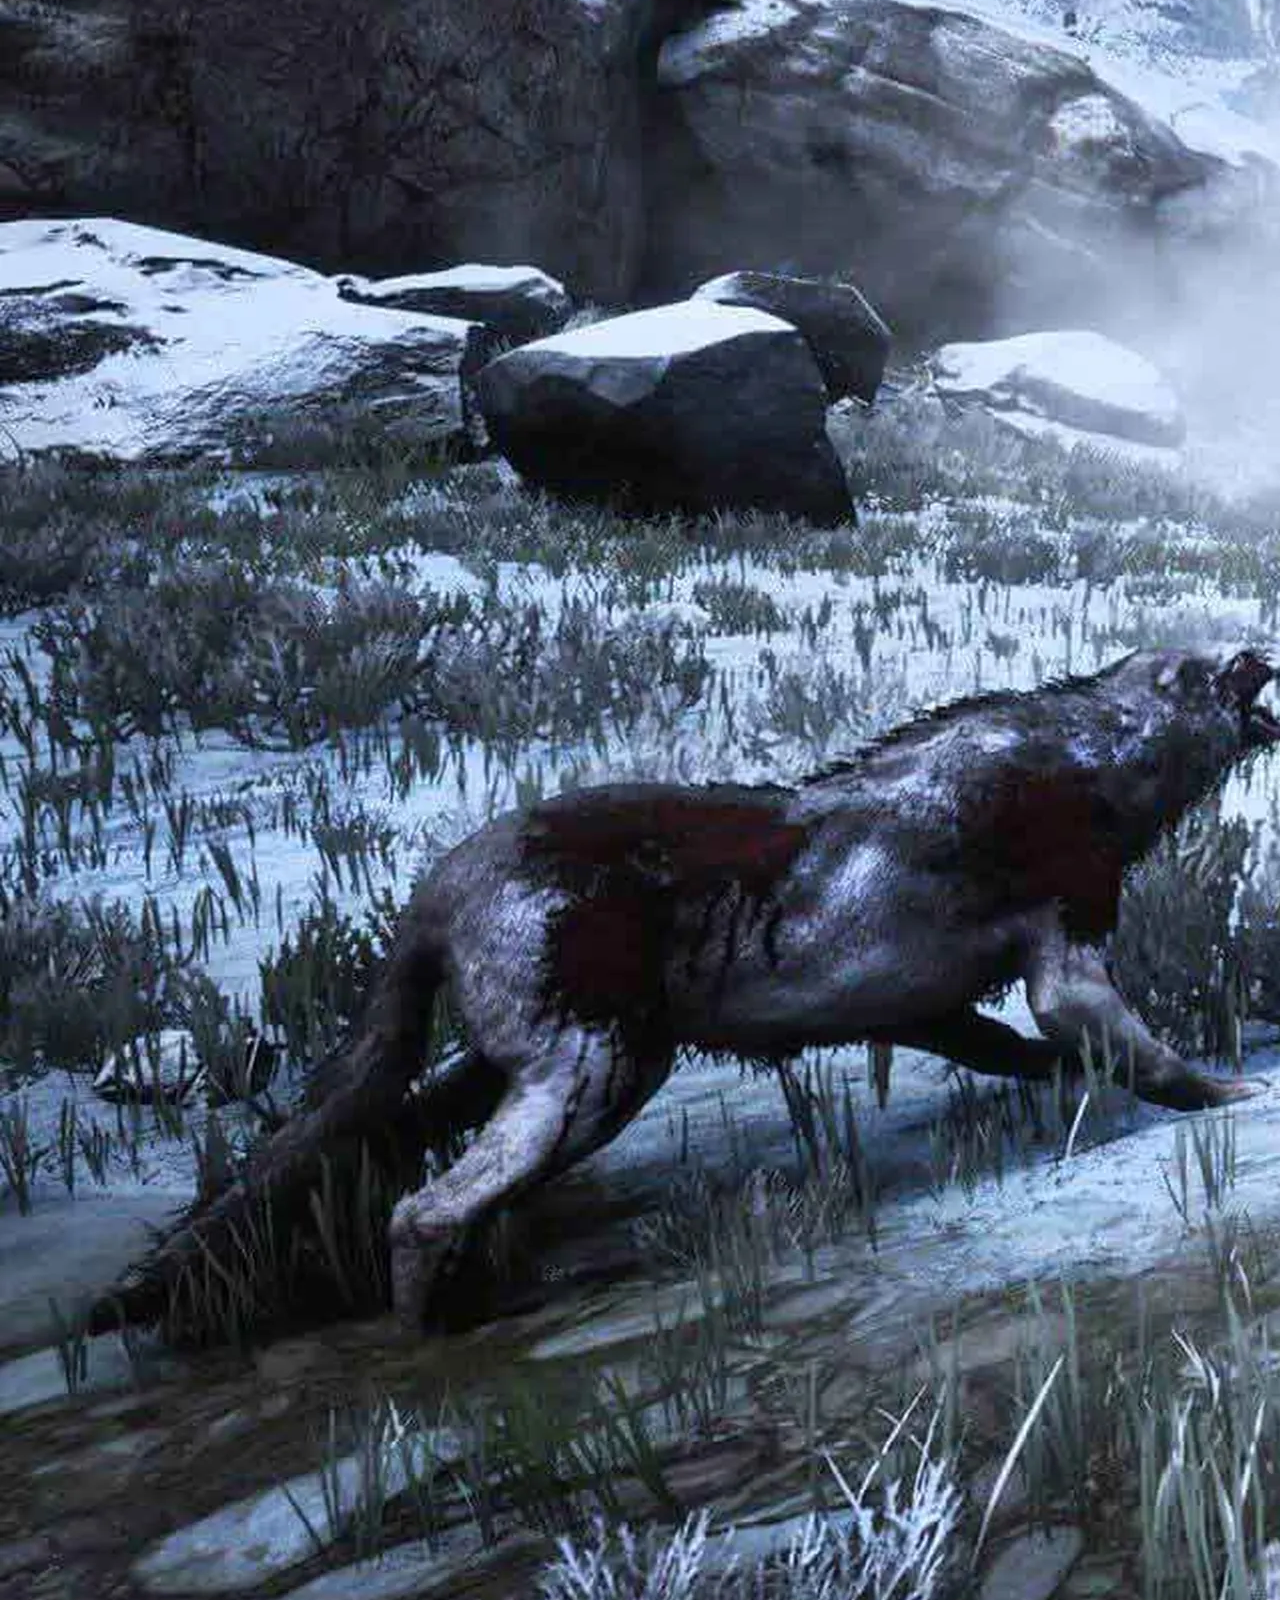
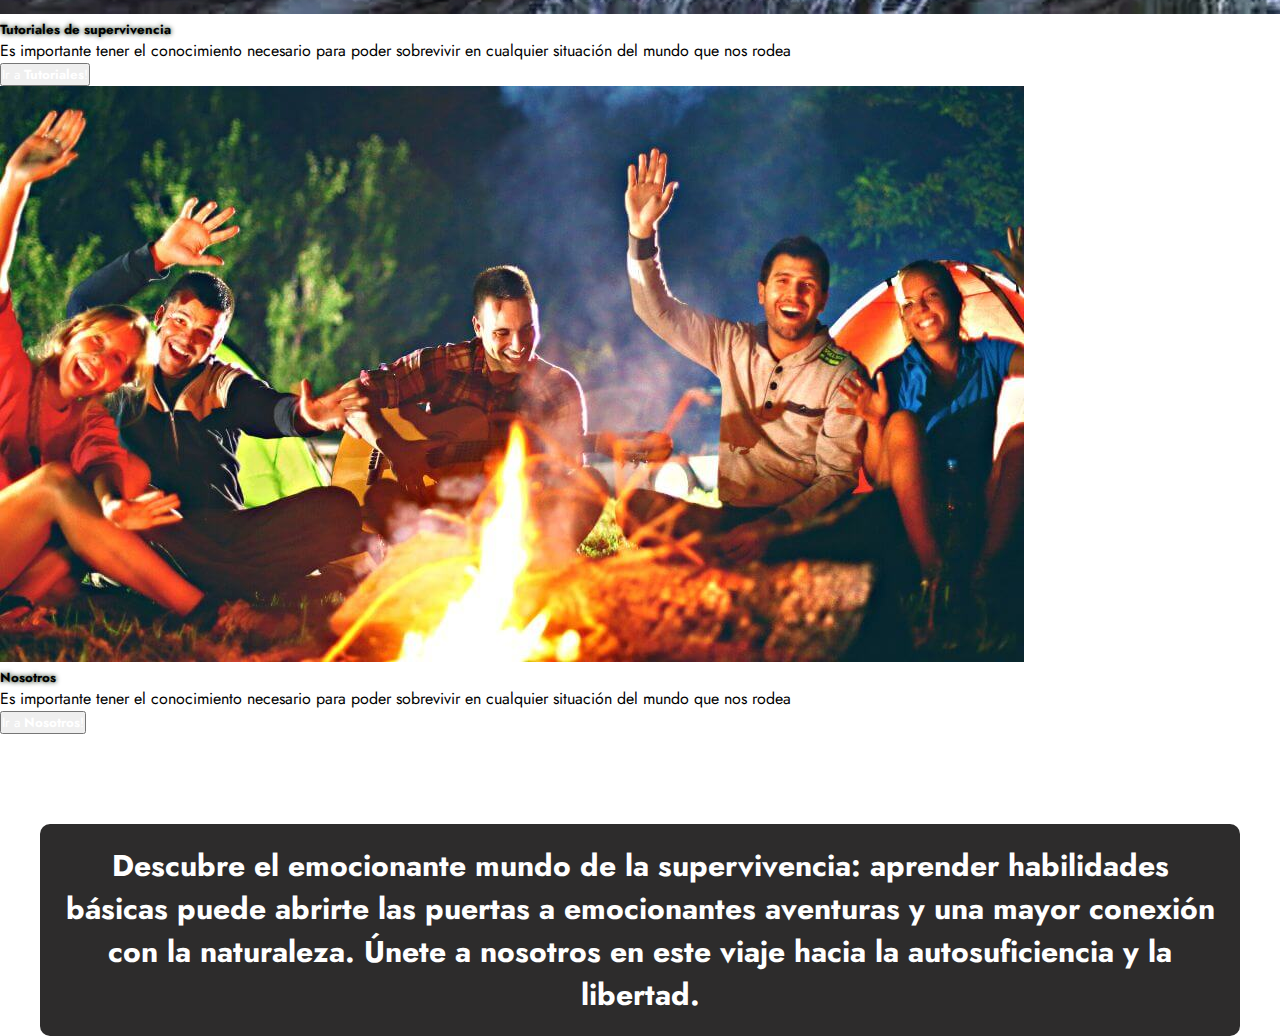
==== commit 2a13c6c7: "agregue titulos para cada html y cambie tutoriales por señales" ====
--- a/index.html
+++ b/index.html
@@ -28,7 +28,7 @@
                         <a class="nav-link" href="./pages/guias.html">Guias</a>
                     </li>
                     <li class="nav-item">
-                        <a class="nav-link" href="./pages/tutoriales.html">Tutoriales</a>
+                        <a class="nav-link" href="./pages/señales.html">Señales</a>
                     </li>
                     <li class="nav-item">
                         <a class="nav-link" href="./pages/nosotros.html">Nosotros</a>
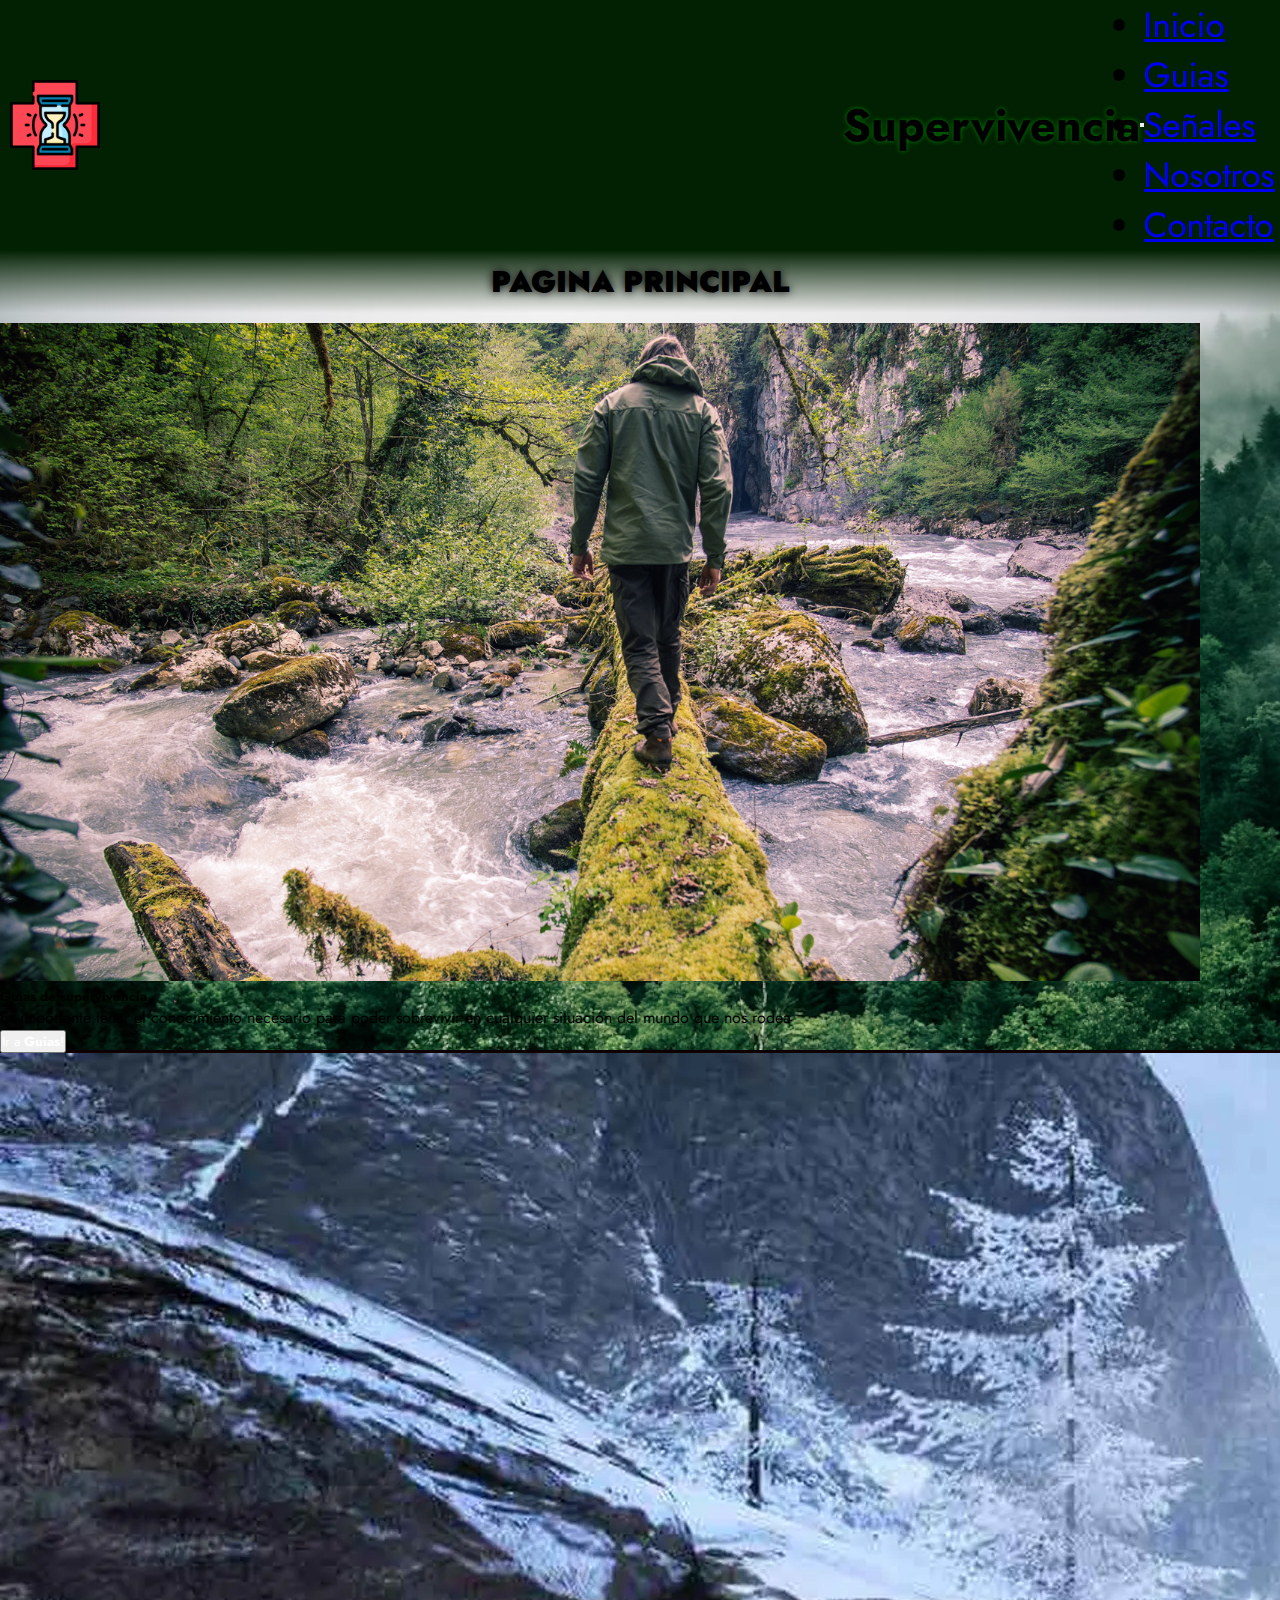
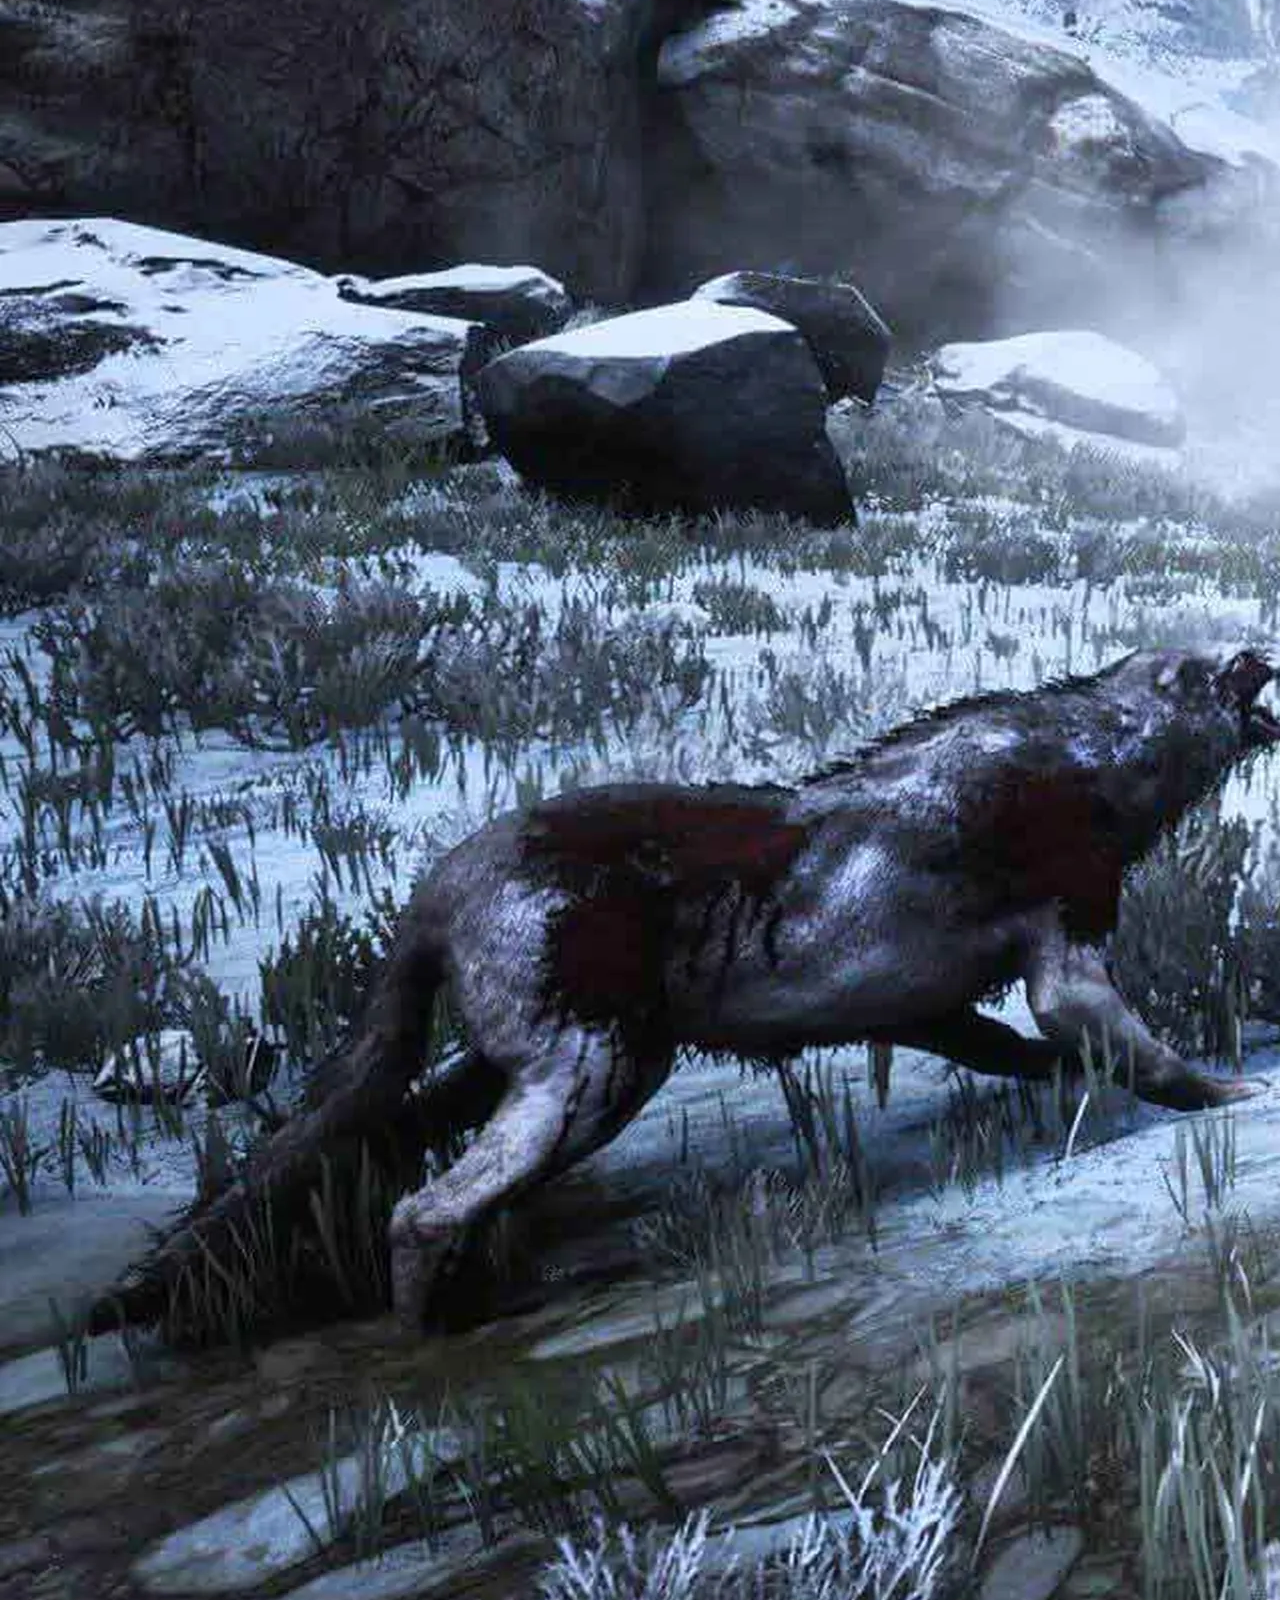
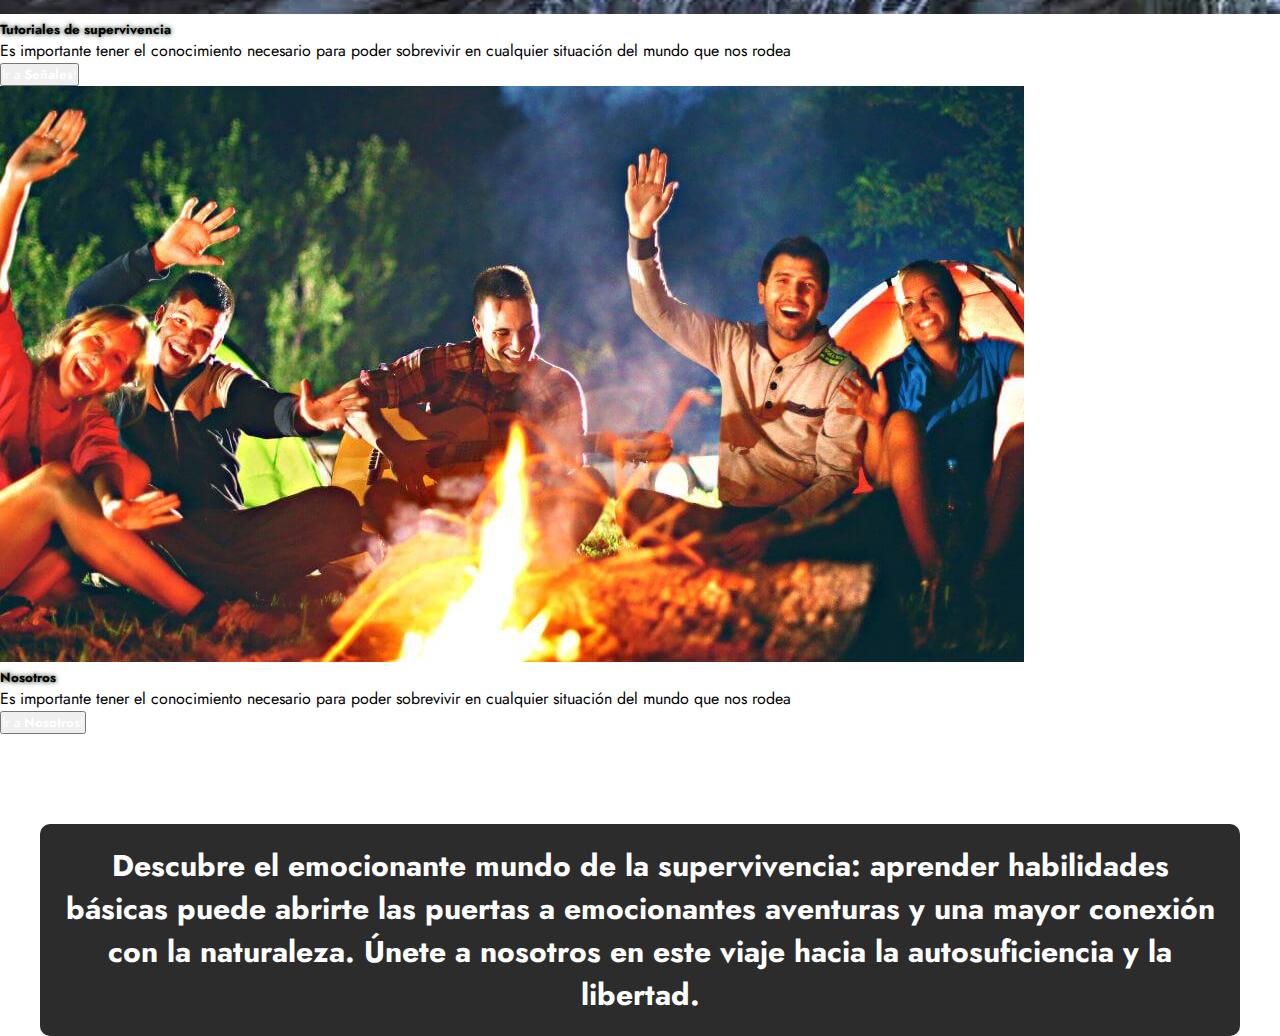
==== commit f9c176fa: "solucionando error rutas, agregando modificacion de card de tutoriales a señales" ====
--- a/index.html
+++ b/index.html
@@ -6,7 +6,7 @@
     <title>Supervivencia</title>
     <link rel="stylesheet" href="https://cdnjs.cloudflare.com/ajax/libs/font-awesome/6.5.2/css/all.min.css" integrity="sha512-SnH5WK+bZxgPHs44uWIX+LLJAJ9/2PkPKZ5QiAj6Ta86w+fsb2TkcmfRyVX3pBnMFcV7oQPJkl9QevSCWr3W6A==" crossorigin="anonymous" referrerpolicy="no-referrer" />
     <link href="https://cdn.jsdelivr.net/npm/bootstrap@5.0.2/dist/css/bootstrap.min.css" rel="stylesheet" integrity="sha384-EVSTQN3/azprG1Anm3QDgpJLIm9Nao0Yz1ztcQTwFspd3yD65VohhpuuCOmLASjC" crossorigin="anonymous">
-    <link rel="stylesheet" href="/estilos.css">
+    <link rel="stylesheet" href="./estilos.css">
     <meta name="description" content="Tutoriales, guias, tips, para poder sobrevivir en la selva, rio, montaña, aprendiendo tecnicas, trucos y demas para poder pasar un buen campamento, escalada de montaña, dia en el bosque, etc!">
     <meta name="keyword" content="Sobrevivir, supervivencia, sin celular, tips vida o muerte, tecnicas sos, sos, bosque, campamento, montaña,escalada de montaña, rio, caminata en el bosque">
 </head>
@@ -61,7 +61,7 @@
                         <div class="card-body">
                             <h5 class="card-title">Tutoriales de supervivencia</h5>
                             <p class="card-text">Es importante tener el conocimiento necesario para poder sobrevivir en cualquier situación del mundo que nos rodea</p>
-                            <button type="button" class="btn btn-success"><a class="boton" href="./pages/tutoriales.html">Ir a <strong>Tutoriales</strong>!</a></button>
+                            <button type="button" class="btn btn-success"><a class="boton" href="./pages/señales.html">Ir a <strong>Señales</strong>!</a></button>
                         </div>
                     </div>
                 </div>
--- a/estilos.css
+++ b/estilos.css
@@ -428,6 +428,4 @@
   .inicio-main {
     height: 1800px;
   }
-}
-
-/*# sourceMappingURL=estilos.css.map */
+}/*# sourceMappingURL=estilos.css.map */